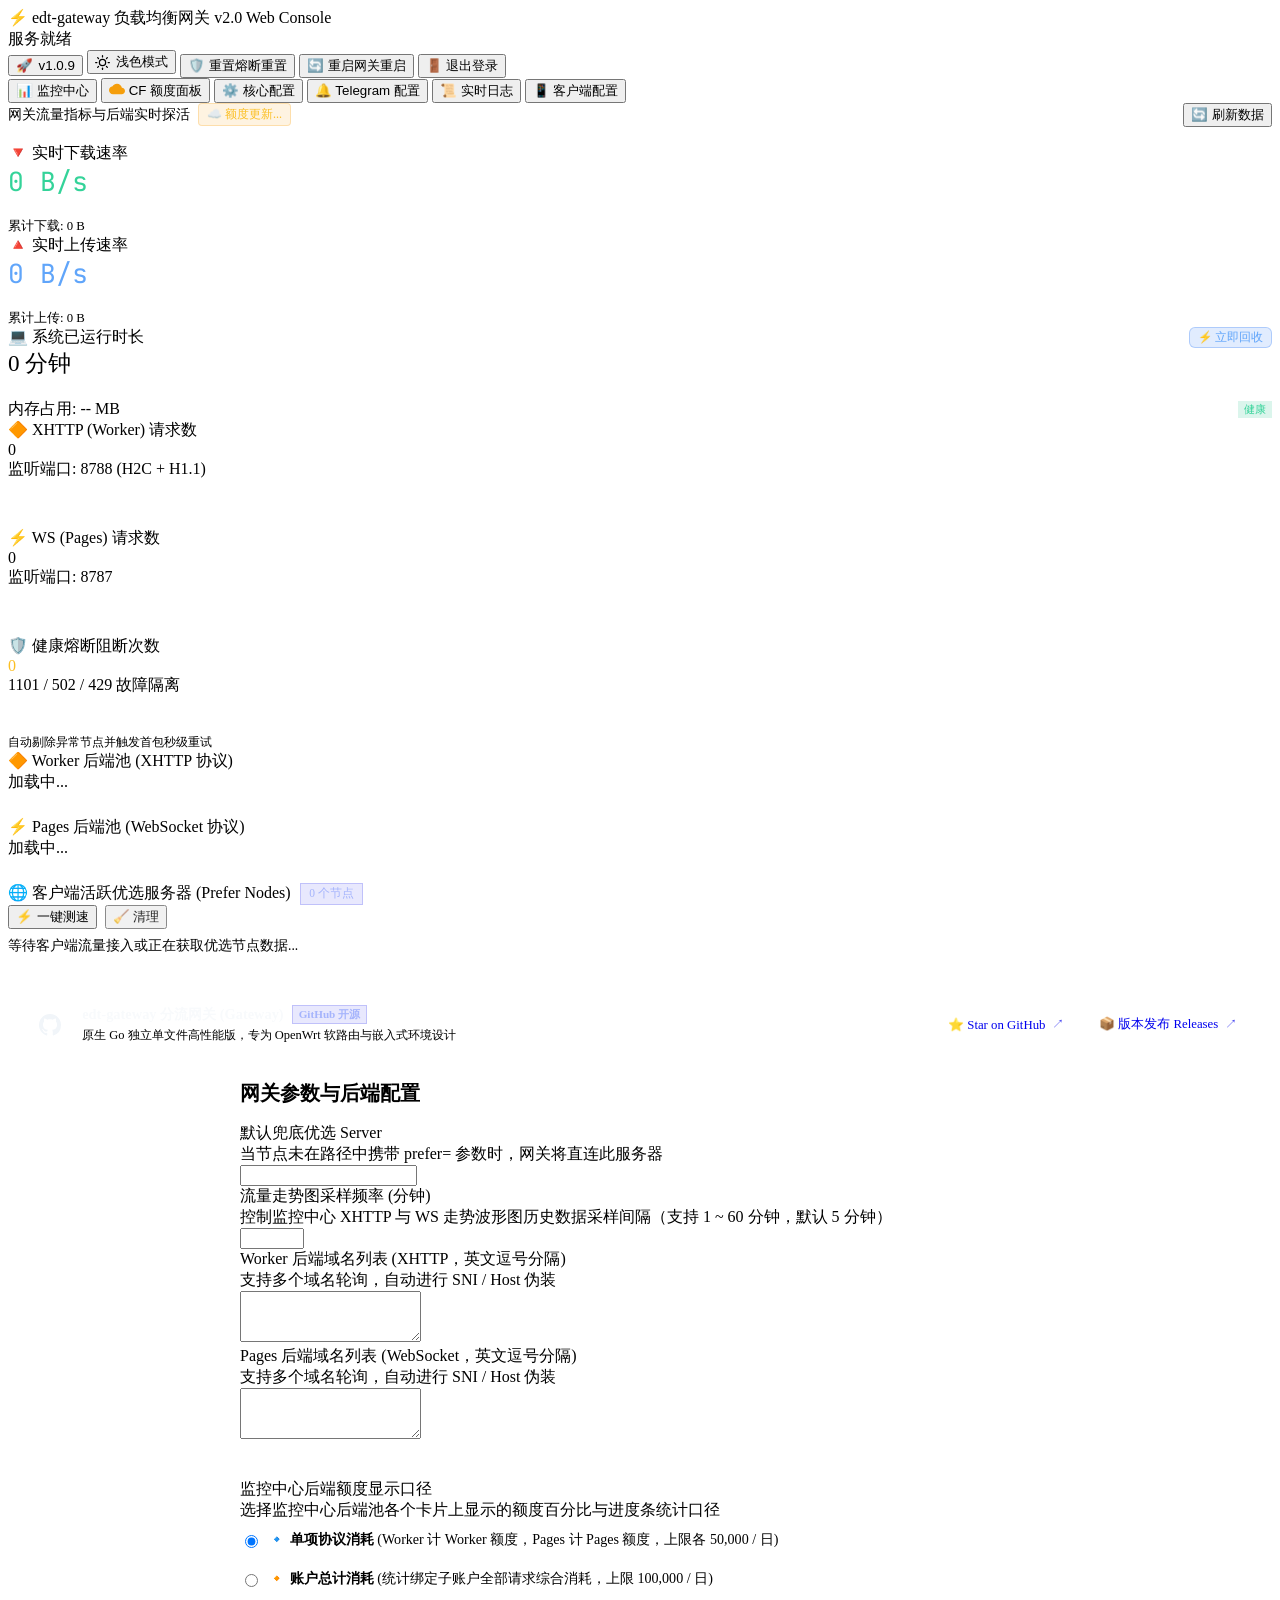
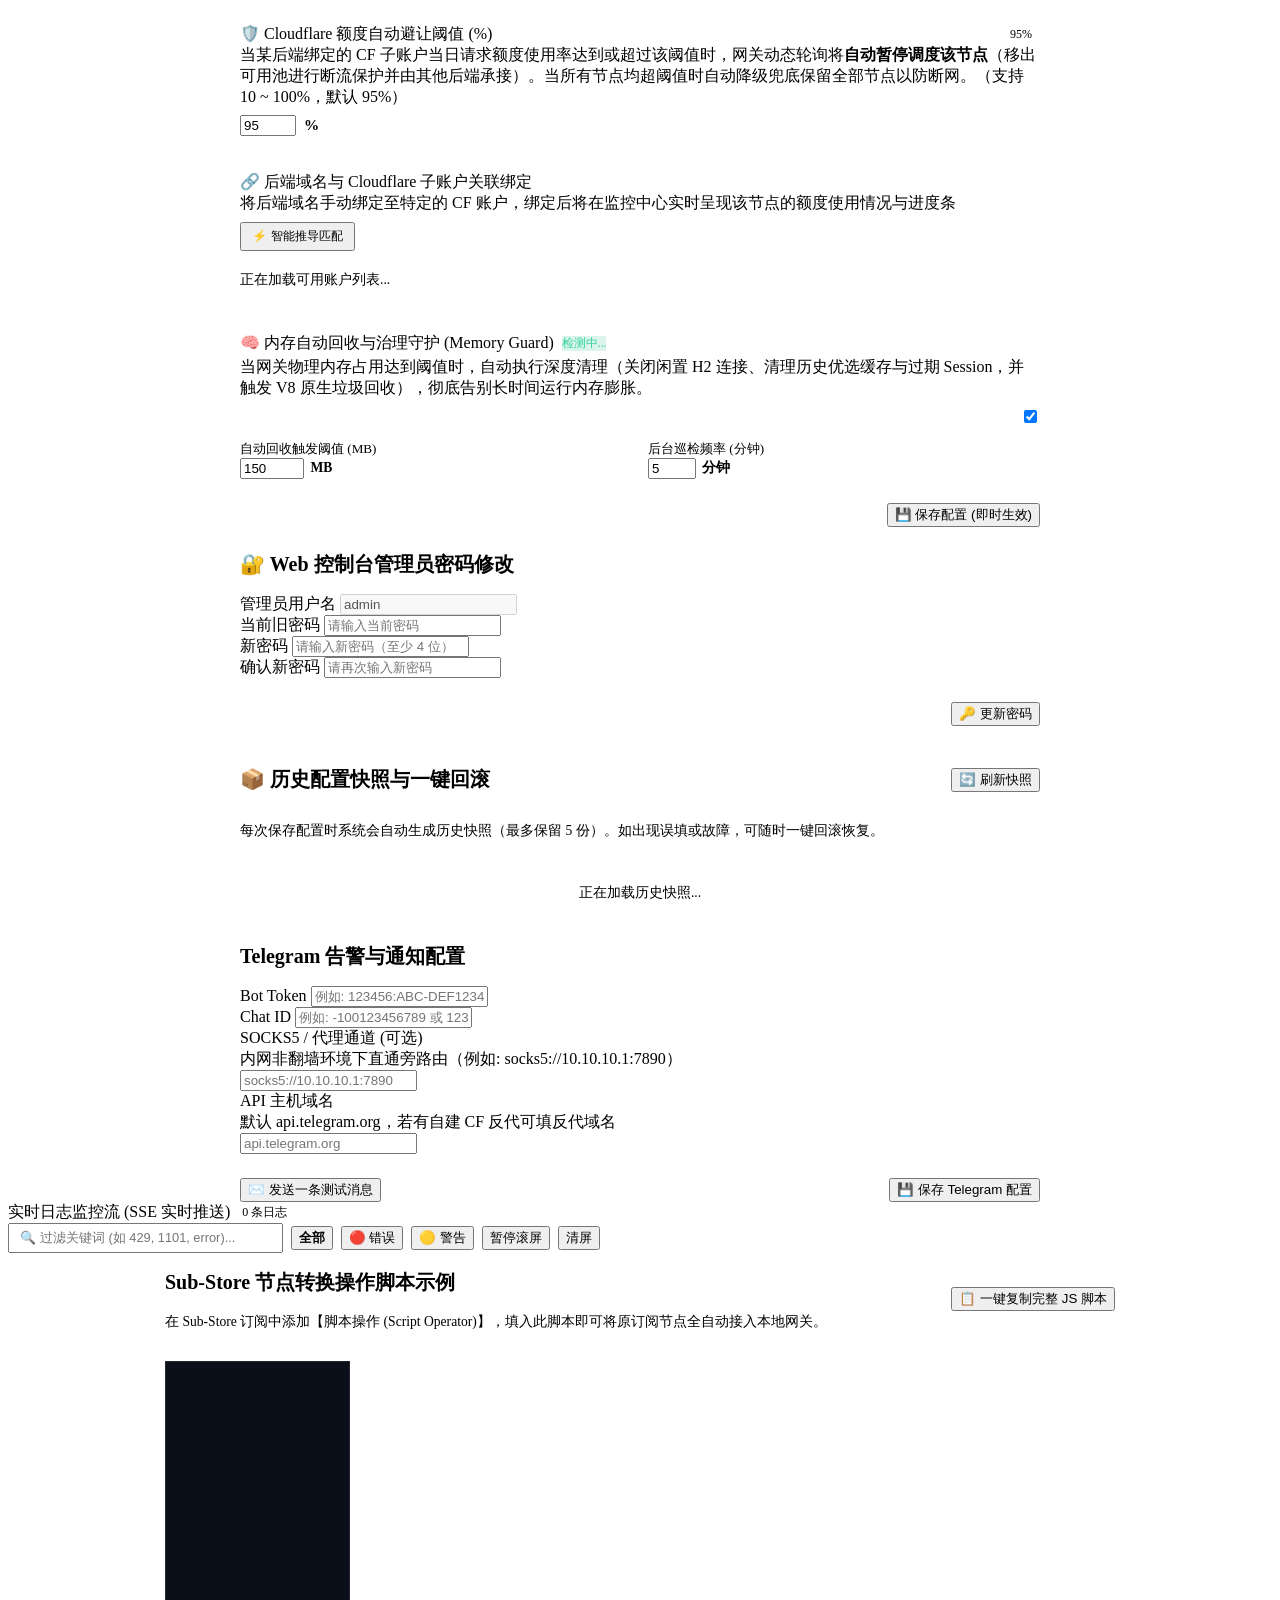
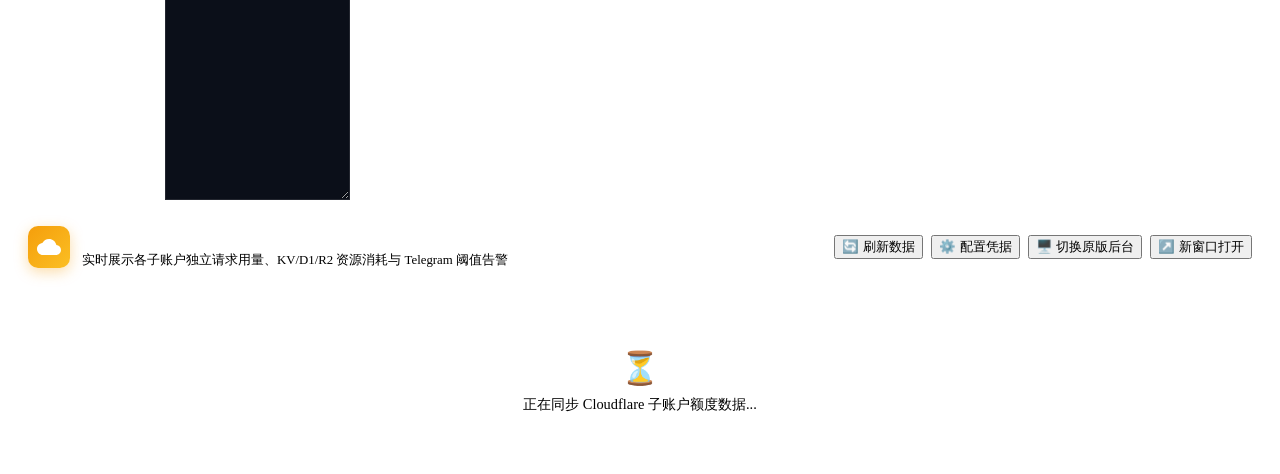
==== public/index.html @ 7a43900f "fix(updater): 彻底解决同机Mihomo Fake-IP导致的更新黑洞，增加Anti-FakeIP穿透DNS、多通道探测及自定义镜像支持" ====
<!DOCTYPE html>
<html lang="zh-CN">
<head>
  <meta charset="UTF-8">
  <meta name="viewport" content="width=device-width, initial-scale=1.0">
  <title>edt-gateway 负载均衡网关 - 控制台</title>
  <link rel="manifest" href="/manifest.json">
  <meta name="apple-mobile-web-app-capable" content="yes">
  <meta name="apple-mobile-web-app-status-bar-style" content="black-translucent">
  <meta name="apple-mobile-web-app-title" content="EdgeTunnel">
  <meta name="theme-color" content="#0b0f19">
  <link rel="apple-touch-icon" href="/icon.svg">
  <link rel="icon" type="image/svg+xml" href="/icon.svg">
  <link rel="preconnect" href="https://fonts.googleapis.com">
  <link href="https://fonts.googleapis.com/css2?family=Inter:wght@400;500;600;700&family=JetBrains+Mono:wght@400;500&display=swap" rel="stylesheet">
  <link rel="stylesheet" href="/css/style.css?v=20261014_1">
</head>
<body>
  <header>
    <div class="brand">
      <span>⚡ edt-gateway 负载均衡网关</span>
      <span class="brand-badge">v2.0 Web Console</span>
    </div>
    <div class="header-actions">
      <div class="status-pill" title="网关服务正常运行中"><span class="dot"></span><span class="status-text">服务就绪</span></div>
      <button class="btn btn-outline btn-sm" id="btn-header-update" onclick="openUpdateModal()" style="display: inline-flex; align-items: center; gap: 0.35rem;" title="检查 GitHub 最新发布版本与在线更新">
        <span>🚀</span>
        <span id="header-version-text">v1.0.9</span>
        <span id="update-badge-dot" style="display:none; width:7px; height:7px; background:#ef4444; border-radius:50%; box-shadow:0 0 6px #ef4444;" title="发现新版本！"></span>
      </button>
      <button class="btn btn-outline btn-sm" onclick="toggleTheme()" id="theme-toggle-btn" style="display: inline-flex; align-items: center; gap: 0.4rem;" title="切换至明亮浅色模式">
        <svg id="theme-sun-icon" viewBox="0 0 24 24" width="15" height="15" fill="none" stroke="currentColor" stroke-width="2" stroke-linecap="round" stroke-linejoin="round"><circle cx="12" cy="12" r="5"></circle><line x1="12" y1="1" x2="12" y2="3"></line><line x1="12" y1="21" x2="12" y2="23"></line><line x1="4.22" y1="4.22" x2="5.64" y2="5.64"></line><line x1="18.36" y1="18.36" x2="19.78" y2="19.78"></line><line x1="1" y1="12" x2="3" y2="12"></line><line x1="21" y1="12" x2="23" y2="12"></line><line x1="4.22" y1="19.78" x2="5.64" y2="18.36"></line><line x1="18.36" y1="5.64" x2="19.78" y2="4.22"></line></svg>
        <svg id="theme-moon-icon" style="display:none;" viewBox="0 0 24 24" width="15" height="15" fill="none" stroke="currentColor" stroke-width="2" stroke-linecap="round" stroke-linejoin="round"><path d="M21 12.79A9 9 0 1 1 11.21 3 7 7 0 0 0 21 12.79z"></path></svg>
        <span id="theme-btn-text">浅色模式</span>
      </button>
      <button class="btn btn-outline btn-sm admin-btn" id="btn-header-reset" onclick="triggerResetCircuit()">🛡️ <span class="btn-text-full">重置熔断</span><span class="btn-text-short">重置</span></button>
      <button class="btn btn-danger btn-sm admin-btn" id="btn-header-restart" onclick="triggerRestart()">🔄 <span class="btn-text-full">重启网关</span><span class="btn-text-short">重启</span></button>
      <button class="btn btn-outline btn-sm" onclick="handleAuthAction()" id="auth-action-btn" title="管理员登录状态">🚪 退出登录</button>
    </div>
  </header>

  <!-- 顶部独立常驻吸顶选项卡栏 (零位移、零浮动、纹丝不动) -->
  <div class="nav-tabs-wrapper">
    <div class="nav-tabs-container">
      <div class="nav-tabs">
        <button class="tab-btn active" onclick="switchTab('dashboard')">📊 监控中心</button>
        <button class="tab-btn admin-tab" onclick="switchTab('cfusage')"><svg viewBox="0 0 24 24" width="16" height="16" fill="#f59e0b" style="vertical-align: -2px; margin-right: 4px; display: inline-block;"><path d="M19.35 10.04C18.67 6.59 15.64 4 12 4 9.11 4 6.6 5.64 5.35 8.04 2.34 8.36 0 10.91 0 14c0 3.31 2.69 6 6 6h13c2.76 0 5-2.24 5-5 0-2.64-2.05-4.78-4.65-4.96z"/></svg>CF 额度面板</button>
        <button class="tab-btn admin-tab" onclick="switchTab('settings')">⚙️ 核心配置</button>
        <button class="tab-btn admin-tab" onclick="switchTab('telegram')">🔔 Telegram 配置</button>
        <button class="tab-btn admin-tab" onclick="switchTab('logs')">📜 实时日志</button>
        <button class="tab-btn admin-tab" onclick="switchTab('clients')">📱 客户端配置</button>
      </div>
    </div>
  </div>

  <main>
    <!-- TAB 1: 监控中心 -->
    <div id="tab-dashboard" class="tab-pane active">
      <div style="display: flex; justify-content: space-between; align-items: center; margin-bottom: 1rem; flex-wrap: wrap; gap: 0.75rem;">
        <div style="display: flex; align-items: center; gap: 0.5rem; font-size: 0.85rem; color: var(--text-muted);">
          <span>网关流量指标与后端实时探活</span>
          <span style="font-size: 0.75rem; background: rgba(245,158,11,0.12); color: #fbbf24; border: 1px solid rgba(245,158,11,0.25); padding: 0.15rem 0.5rem; border-radius: 4px; display: inline-flex; align-items: center; gap: 4px;" id="cf-patrol-status-pill" title="后台每 5 分钟自动静默拉取 Cloudflare 最新额度，与监控中心卡片实时同步">☁️ 额度更新...</span>
        </div>
        <button class="btn btn-outline btn-sm" onclick="manualRefreshDashboard()" id="dash-refresh-btn" title="立刻刷新数据">
          🔄 刷新数据
        </button>
      </div>
      <div class="stats-grid-3x2">
        <!-- 第 1 排 / 第 1 张: 实时下载速率与累计下载量 -->
        <div class="card" style="display: flex; flex-direction: column; justify-content: space-between;">
          <div>
            <div class="stat-title" style="display: flex; align-items: center; justify-content: space-between;">
              <span>🔻 实时下载速率</span>
              <span id="badge-down-active" class="badge" style="display:none; font-size: 0.68rem; background: rgba(52, 211, 153, 0.15); color: #34d399; border: 1px solid rgba(52, 211, 153, 0.3); padding: 1px 6px; border-radius: 4px;">传输中</span>
            </div>
            <div class="stat-val" id="stat-down-speed" style="color: #34d399; font-family: 'JetBrains Mono', monospace; font-size: 1.65rem;">0 B/s</div>
          </div>
          <div class="stat-desc" id="stat-total-down" style="color: var(--text-muted); font-size: 0.8rem; margin-top: 0.75rem; border-top: 1px solid rgba(255,255,255,0.05); padding-top: 0.4rem;">累计下载: 0 B</div>
        </div>

        <!-- 第 1 排 / 第 2 张: 实时上传速率与累计上传量 -->
        <div class="card" style="display: flex; flex-direction: column; justify-content: space-between;">
          <div>
            <div class="stat-title" style="display: flex; align-items: center; justify-content: space-between;">
              <span>🔺 实时上传速率</span>
              <span id="badge-up-active" class="badge" style="display:none; font-size: 0.68rem; background: rgba(96, 165, 250, 0.15); color: #60a5fa; border: 1px solid rgba(96, 165, 250, 0.3); padding: 1px 6px; border-radius: 4px;">传输中</span>
            </div>
            <div class="stat-val" id="stat-up-speed" style="color: #60a5fa; font-family: 'JetBrains Mono', monospace; font-size: 1.65rem;">0 B/s</div>
          </div>
          <div class="stat-desc" id="stat-total-up" style="color: var(--text-muted); font-size: 0.8rem; margin-top: 0.75rem; border-top: 1px solid rgba(255,255,255,0.05); padding-top: 0.4rem;">累计上传: 0 B</div>
        </div>

        <!-- 第 1 排 / 第 3 张: 系统已运行时长与内存健康 -->
        <div class="card" style="display: flex; flex-direction: column; justify-content: space-between;">
          <div>
            <div style="display: flex; justify-content: space-between; align-items: center;">
              <div class="stat-title">💻 系统已运行时长</div>
              <button type="button" class="btn btn-sm" id="btn-manual-gc" onclick="triggerManualGcAction()" title="执行深度内存回收并释放闲置连接与底层缓冲区" style="padding: 2px 8px; font-size: 0.72rem; border-radius: 6px; background: rgba(59, 130, 246, 0.15); color: #60a5fa; border: 1px solid rgba(59, 130, 246, 0.3); cursor: pointer;">
                ⚡ 立即回收
              </button>
            </div>
            <div class="stat-val" id="stat-uptime" style="font-size: 1.45rem;">0 分钟</div>
          </div>
          <div class="stat-desc" id="stat-memory" style="display: flex; align-items: center; justify-content: space-between; margin-top: 0.75rem; border-top: 1px solid rgba(255,255,255,0.05); padding-top: 0.4rem;">
            <span id="stat-memory-text">内存占用: -- MB</span>
            <span id="stat-memory-pill" class="badge" style="background: rgba(16, 185, 129, 0.15); color: #34d399; font-size: 0.7rem; padding: 1px 6px;">健康</span>
          </div>
        </div>

        <!-- 第 2 排 / 第 1 张: XHTTP (Worker) 请求数 -->
        <div class="card" style="display: flex; flex-direction: column; justify-content: space-between;">
          <div>
            <div class="stat-title">🔶 XHTTP (Worker) 请求数</div>
            <div class="stat-val" id="stat-xhttp">0</div>
            <div class="stat-desc">监听端口: 8788 (H2C + H1.1)</div>
          </div>
          <div style="margin-top: 0.75rem; height: 36px; position: relative;">
            <svg id="sparkline-xhttp" width="100%" height="36" style="display: block; overflow: visible;"></svg>
          </div>
        </div>

        <!-- 第 2 排 / 第 2 张: WS (Pages) 请求数 -->
        <div class="card" style="display: flex; flex-direction: column; justify-content: space-between;">
          <div>
            <div class="stat-title">⚡️ WS (Pages) 请求数</div>
            <div class="stat-val" id="stat-ws">0</div>
            <div class="stat-desc">监听端口: 8787</div>
          </div>
          <div style="margin-top: 0.75rem; height: 36px; position: relative;">
            <svg id="sparkline-ws" width="100%" height="36" style="display: block; overflow: visible;"></svg>
          </div>
        </div>

        <!-- 第 2 排 / 第 3 张: 健康熔断阻断次数 -->
        <div class="card" style="display: flex; flex-direction: column; justify-content: space-between;">
          <div>
            <div class="stat-title">🛡️ 健康熔断阻断次数</div>
            <div class="stat-val" style="color: #fbbf24;" id="stat-circuit">0</div>
            <div class="stat-desc">1101 / 502 / 429 故障隔离</div>
          </div>
          <div style="margin-top: 0.75rem; height: 36px; display: flex; align-items: flex-end; border-top: 1px solid rgba(255,255,255,0.05); padding-top: 0.4rem;">
            <span style="font-size: 0.74rem; color: var(--text-muted);">自动剔除异常节点并触发首包秒级重试</span>
          </div>
        </div>
      </div>

      <div class="card" style="margin-bottom: 1.5rem;">
        <div class="section-title">
          <span>🔶 Worker 后端池 (XHTTP 协议)</span>
        </div>
        <div class="backend-grid" id="worker-backends-list">加载中...</div>
      </div>

      <div class="card" style="margin-bottom: 1.5rem;">
        <div class="section-title">
          <span>⚡️ Pages 后端池 (WebSocket 协议)</span>
        </div>
        <div class="backend-grid" id="pages-backends-list">加载中...</div>
      </div>

      <!-- 客户端活跃优选服务器 (Prefer Targets) 实时监控卡片 (放置在后端池下方) -->
      <div class="card">
        <div class="section-title">
          <div style="display: flex; align-items: center; gap: 0.6rem; flex-wrap: wrap;">
            <span>🌐 客户端活跃优选服务器 (Prefer Nodes)</span>
            <span class="badge" id="prefer-count-badge" style="background: rgba(99, 102, 241, 0.15); color: #a5b4fc; border: 1px solid rgba(99, 102, 241, 0.3); font-size: 0.72rem; padding: 0.15rem 0.5rem;">0 个节点</span>
          </div>
          <div style="display: flex; gap: 0.5rem; align-items: center; flex-wrap: wrap;">
            <button class="btn btn-outline btn-sm" id="btn-ping-prefer" onclick="pingAllPreferNodes()" title="立即发起 TCP 物理握手测试所有优选节点的往返延迟 (RTT)">
              ⚡ 一键测速
            </button>
            <button class="btn btn-outline btn-sm admin-btn" onclick="clearPreferNodes()" title="清除非默认的历史优选节点记录" style="opacity: 0.85;">
              🧹 清理
            </button>
          </div>
        </div>
        <div class="backend-grid" id="prefer-nodes-list" style="margin-bottom: 0;">
          <div style="color: var(--text-muted); font-size: 0.85rem; padding: 0.5rem 0;">等待客户端流量接入或正在获取优选节点数据...</div>
        </div>
      </div>

      <!-- 首页底部: 本项目 GitHub 开源链接卡片 -->
      <div style="margin-top: 1.5rem; padding: 1.1rem 1.35rem; background: rgba(255, 255, 255, 0.02); border: 1px solid rgba(255, 255, 255, 0.07); border-radius: 12px; display: flex; align-items: center; justify-content: space-between; flex-wrap: wrap; gap: 0.85rem;">
        <div style="display: flex; align-items: center; gap: 0.85rem;">
          <div style="width: 38px; height: 38px; border-radius: 9px; background: rgba(255, 255, 255, 0.06); display: flex; align-items: center; justify-content: center; flex-shrink: 0;">
            <svg height="22" width="22" viewBox="0 0 16 16" fill="currentColor" style="color: #f1f5f9;"><path d="M8 0C3.58 0 0 3.58 0 8c0 3.54 2.29 6.53 5.47 7.59.4.07.55-.17.55-.38 0-.19-.01-.82-.01-1.49-2.01.37-2.53-.49-2.69-.94-.09-.23-.48-.94-.82-1.13-.28-.15-.68-.52-.01-.53.63-.01 1.08.58 1.23.82.72 1.21 1.87.87 2.33.66.07-.52.28-.87.51-1.07-1.78-.2-3.64-.89-3.64-3.95 0-.87.31-1.59.82-2.15-.08-.2-.36-1.02.08-2.12 0 0 .67-.21 2.2.82.64-.18 1.32-.27 2-.27.68 0 1.36.09 2 .27 1.53-1.04 2.2-.82 2.2-.82.44 1.1.16 1.92.08 2.12.51.56.82 1.27.82 2.15 0 3.07-1.87 3.75-3.65 3.95.29.25.54.73.54 1.48 0 1.07-.01 1.93-.01 2.2 0 .21.15.46.55.38A8.013 8.013 0 0016 8c0-4.42-3.58-8-8-8z"></path></svg>
          </div>
          <div>
            <div style="font-size: 0.9rem; font-weight: 600; color: #f8fafc; display: flex; align-items: center; gap: 0.5rem; flex-wrap: wrap;">
              <span>edt-gateway 分流网关 (Gateway)</span>
              <span class="badge" style="background: rgba(99, 102, 241, 0.15); color: #a5b4fc; border: 1px solid rgba(99, 102, 241, 0.3); font-size: 0.7rem; padding: 1px 6px;">GitHub 开源</span>
            </div>
            <div style="font-size: 0.78rem; color: var(--text-muted); margin-top: 3px;">
              原生 Go 独立单文件高性能版，专为 OpenWrt 软路由与嵌入式环境设计
            </div>
          </div>
        </div>
        <div style="display: flex; align-items: center; gap: 0.6rem; flex-wrap: wrap;">
          <a href="https://github.com/aihddelyy/edgetunnel-gateway" target="_blank" rel="noopener noreferrer" class="btn btn-outline btn-sm" style="display: inline-flex; align-items: center; gap: 0.4rem; text-decoration: none; padding: 0.35rem 0.8rem; font-size: 0.8rem;" title="前往 GitHub 开源项目仓库">
            <span>⭐ Star on GitHub</span>
            <span style="font-size: 0.75rem; opacity: 0.7;">↗</span>
          </a>
          <a href="https://github.com/aihddelyy/edgetunnel-gateway/releases" target="_blank" rel="noopener noreferrer" class="btn btn-outline btn-sm" style="display: inline-flex; align-items: center; gap: 0.4rem; text-decoration: none; padding: 0.35rem 0.8rem; font-size: 0.8rem;" title="查看 GitHub Releases 版本发布说明与下载包">
            <span>📦 版本发布 Releases</span>
            <span style="font-size: 0.75rem; opacity: 0.7;">↗</span>
          </a>
        </div>
      </div>
    </div>

    <!-- TAB 2: 核心配置 -->
    <div id="tab-settings" class="tab-pane">
      <div class="card" style="max-width: 800px; margin: 0 auto;">
        <h2 style="margin-bottom: 1rem; font-size: 1.25rem;">网关参数与后端配置</h2>
        <div class="form-group">
          <label class="form-label">默认兜底优选 Server</label>
          <div class="form-desc">当节点未在路径中携带 prefer= 参数时，网关将直连此服务器</div>
          <input type="text" class="form-control" id="cfg-defaultPrefer">
        </div>
        <div class="form-group">
          <label class="form-label">流量走势图采样频率 (分钟)</label>
          <div class="form-desc">控制监控中心 XHTTP 与 WS 走势波形图历史数据采样间隔（支持 1 ~ 60 分钟，默认 5 分钟）</div>
          <input type="number" min="1" max="1440" class="form-control" id="cfg-trafficSampleMinutes">
        </div>
        <div class="form-group">
          <label class="form-label">Worker 后端域名列表 (XHTTP，英文逗号分隔)</label>
          <div class="form-desc">支持多个域名轮询，自动进行 SNI / Host 伪装</div>
          <textarea class="form-control" id="cfg-workerBackends" rows="3"></textarea>
        </div>
        <div class="form-group">
          <label class="form-label">Pages 后端域名列表 (WebSocket，英文逗号分隔)</label>
          <div class="form-desc">支持多个域名轮询，自动进行 SNI / Host 伪装</div>
          <textarea class="form-control" id="cfg-pagesBackends" rows="3"></textarea>
        </div>

        <div class="form-group" style="margin-top: 1.25rem; padding-top: 1rem; border-top: 1px solid var(--card-border);">
          <label class="form-label">监控中心后端额度显示口径</label>
          <div class="form-desc">选择监控中心后端池各个卡片上显示的额度百分比与进度条统计口径</div>
          <div style="display: flex; gap: 1.25rem; margin-top: 0.6rem; flex-wrap: wrap;">
            <label style="display: flex; align-items: center; gap: 0.45rem; cursor: pointer; font-size: 0.88rem;">
              <input type="radio" name="cfg-quotaDisplayMode" value="protocol" id="quota-mode-protocol" checked>
              <span>🔹 <b>单项协议消耗</b> (Worker 计 Worker 额度，Pages 计 Pages 额度，上限各 50,000 / 日)</span>
            </label>
            <label style="display: flex; align-items: center; gap: 0.45rem; cursor: pointer; font-size: 0.88rem;">
              <input type="radio" name="cfg-quotaDisplayMode" value="total" id="quota-mode-total">
              <span>🔸 <b>账户总计消耗</b> (统计绑定子账户全部请求综合消耗，上限 100,000 / 日)</span>
            </label>
          </div>
        </div>

        <div class="form-group" style="margin-top: 1.25rem; padding-top: 1rem; border-top: 1px solid var(--card-border);">
          <label class="form-label" style="display: flex; align-items: center; justify-content: space-between;">
            <span>🛡️ Cloudflare 额度自动避让阈值 (%)</span>
            <span class="badge badge-warning" id="cfg-avoid-threshold-badge" style="font-size: 0.75rem; padding: 0.15rem 0.5rem;">95%</span>
          </label>
          <div class="form-desc">当某后端绑定的 CF 子账户当日请求额度使用率达到或超过该阈值时，网关动态轮询将<b>自动暂停调度该节点</b>（移出可用池进行断流保护并由其他后端承接）。当所有节点均超阈值时自动降级兜底保留全部节点以防断网。（支持 10 ~ 100%，默认 95%）</div>
          <div style="display: flex; align-items: center; gap: 0.5rem; max-width: 180px; margin-top: 0.4rem;">
            <input type="number" min="10" max="100" step="1" class="form-control" id="cfg-cfQuotaAvoidThreshold" value="95" oninput="const b = document.getElementById('cfg-avoid-threshold-badge'); if (b) b.innerText = (this.value || 95) + '%';">
            <span style="font-weight: 700; color: var(--text-muted); font-size: 0.95rem;">%</span>
          </div>
        </div>

        <div class="form-group" style="margin-top: 1.25rem; padding-top: 1rem; border-top: 1px solid var(--card-border);">
          <div style="display: flex; justify-content: space-between; align-items: center; margin-bottom: 0.5rem; flex-wrap: wrap; gap: 0.5rem;">
            <div>
              <label class="form-label" style="margin-bottom: 0.2rem;">🔗 后端域名与 Cloudflare 子账户关联绑定</label>
              <div class="form-desc">将后端域名手动绑定至特定的 CF 账户，绑定后将在监控中心实时呈现该节点的额度使用情况与进度条</div>
            </div>
            <button type="button" class="btn btn-outline btn-sm" onclick="autoMatchBackendAccounts()" style="font-size: 0.75rem; padding: 0.25rem 0.65rem;">⚡ 智能推导匹配</button>
          </div>
          <div id="backend-accounts-mapping-container" style="display: flex; flex-direction: column; gap: 0.65rem; margin-top: 0.75rem;">
            <div style="color: var(--text-muted); font-size: 0.85rem; padding: 0.5rem 0;">正在加载可用账户列表...</div>
          </div>
        </div>
        <div class="form-group" style="margin-top: 1.25rem; padding-top: 1rem; border-top: 1px solid var(--card-border);">
          <div style="display: flex; justify-content: space-between; align-items: center; margin-bottom: 0.5rem; flex-wrap: wrap; gap: 0.5rem;">
            <div>
              <label class="form-label" style="margin-bottom: 0.2rem; display: flex; align-items: center; gap: 0.5rem;">
                <span>🧠 内存自动回收与治理守护 (Memory Guard)</span>
                <span id="cfg-memory-gc-badge" class="badge" style="background: rgba(16, 185, 129, 0.15); color: #34d399; font-size: 0.72rem;">检测中...</span>
              </label>
              <div class="form-desc">当网关物理内存占用达到阈值时，自动执行深度清理（关闭闲置 H2 连接、清理历史优选缓存与过期 Session，并触发 V8 原生垃圾回收），彻底告别长时间运行内存膨胀。</div>
            </div>
            <label class="form-switch" style="margin-left: auto;" title="开启或关闭后台自动内存回收巡检">
              <input type="checkbox" id="cfg-memory-enabled" checked>
              <span class="slider"></span>
            </label>
          </div>
          <div style="display: grid; grid-template-columns: 1fr 1fr; gap: 1rem; margin-top: 0.75rem;">
            <div>
              <label class="form-label" style="font-size: 0.82rem;">自动回收触发阈值 (MB)</label>
              <div style="display: flex; align-items: center; gap: 0.4rem;">
                <input type="number" min="50" max="2048" step="10" class="form-control" id="cfg-memory-threshold" value="150">
                <span style="font-weight: 700; color: var(--text-muted); font-size: 0.85rem;">MB</span>
              </div>
            </div>
            <div>
              <label class="form-label" style="font-size: 0.82rem;">后台巡检频率 (分钟)</label>
              <div style="display: flex; align-items: center; gap: 0.4rem;">
                <input type="number" min="1" max="60" step="1" class="form-control" id="cfg-memory-interval" value="5">
                <span style="font-weight: 700; color: var(--text-muted); font-size: 0.85rem;">分钟</span>
              </div>
            </div>
          </div>
        </div>

        <div style="display: flex; justify-content: flex-end; gap: 0.75rem; margin-top: 1.5rem;">
          <button class="btn btn-primary" onclick="saveConfig()">💾 保存配置 (即时生效)</button>
        </div>
      </div>

      <div class="card" style="max-width: 800px; margin: 1.5rem auto 0 auto;">
        <h2 style="margin-bottom: 1rem; font-size: 1.25rem;">🔐 Web 控制台管理员密码修改</h2>
        <div class="form-group">
          <label class="form-label">管理员用户名</label>
          <input type="text" class="form-control" id="pwd-user" disabled value="admin">
        </div>
        <div class="form-group">
          <label class="form-label">当前旧密码</label>
          <input type="password" class="form-control" id="pwd-old" placeholder="请输入当前密码">
        </div>
        <div class="form-group">
          <label class="form-label">新密码</label>
          <input type="password" class="form-control" id="pwd-new" placeholder="请输入新密码（至少 4 位）">
        </div>
        <div class="form-group">
          <label class="form-label">确认新密码</label>
          <input type="password" class="form-control" id="pwd-confirm" placeholder="请再次输入新密码">
        </div>
        <div style="display: flex; justify-content: flex-end; margin-top: 1.5rem;">
          <button class="btn btn-primary" onclick="submitChangePassword()">🔑 更新密码</button>
        </div>
      </div>

      <div class="card" style="max-width: 800px; margin: 1.5rem auto 0 auto;">
        <div style="display: flex; justify-content: space-between; align-items: center; margin-bottom: 0.75rem;">
          <h2 style="font-size: 1.25rem;">📦 历史配置快照与一键回滚</h2>
          <button class="btn btn-outline btn-sm" onclick="loadConfigBackups()">🔄 刷新快照</button>
        </div>
        <div style="font-size: 0.85rem; color: var(--text-muted); margin-bottom: 1.25rem;">
          每次保存配置时系统会自动生成历史快照（最多保留 5 份）。如出现误填或故障，可随时一键回滚恢复。
        </div>
        <div id="config-backups-container">
          <div style="color: var(--text-muted); font-size: 0.85rem; text-align: center; padding: 1.5rem 0;">正在加载历史快照...</div>
        </div>
      </div>
    </div>

    <!-- TAB 3: Telegram 调试 -->
    <div id="tab-telegram" class="tab-pane">
      <div class="card" style="max-width: 800px; margin: 0 auto;">
        <h2 style="margin-bottom: 1rem; font-size: 1.25rem;">Telegram 告警与通知配置</h2>
        <div class="form-group">
          <label class="form-label">Bot Token</label>
          <input type="text" class="form-control" id="cfg-tgToken" placeholder="例如: 123456:ABC-DEF1234ghIkl-zyx57W2v1u123ew11">
        </div>
        <div class="form-group">
          <label class="form-label">Chat ID</label>
          <input type="text" class="form-control" id="cfg-tgChatId" placeholder="例如: -100123456789 或 12345678">
        </div>
        <div class="form-group">
          <label class="form-label">SOCKS5 / 代理通道 (可选)</label>
          <div class="form-desc">内网非翻墙环境下直通旁路由（例如: socks5://10.10.10.1:7890）</div>
          <input type="text" class="form-control" id="cfg-tgProxy" placeholder="socks5://10.10.10.1:7890">
        </div>
        <div class="form-group">
          <label class="form-label">API 主机域名</label>
          <div class="form-desc">默认 api.telegram.org，若有自建 CF 反代可填反代域名</div>
          <input type="text" class="form-control" id="cfg-tgApiHost" placeholder="api.telegram.org">
        </div>
        <div style="display: flex; justify-content: space-between; align-items: center; margin-top: 1.5rem;">
          <button class="btn btn-outline" onclick="testTelegram()">✉️ 发送一条测试消息</button>
          <button class="btn btn-primary" onclick="saveConfig()">💾 保存 Telegram 配置</button>
        </div>
        <div id="tg-test-result" style="margin-top: 1rem; font-size: 0.85rem; display: none;"></div>
      </div>
    </div>

    <!-- TAB 4: 实时日志 -->
    <div id="tab-logs" class="tab-pane">
      <div class="card">
        <div class="section-title" style="flex-wrap: wrap; gap: 0.75rem;">
          <div style="display: flex; align-items: center; gap: 0.75rem;">
            <span>实时日志监控流 (SSE 实时推送)</span>
            <span id="log-count-badge" class="badge badge-secondary" style="font-size: 0.75rem;">0 条日志</span>
          </div>
          <div style="display: flex; gap: 0.5rem; align-items: center; flex-wrap: wrap;">
            <input type="text" id="log-search-filter" placeholder="🔍 过滤关键词 (如 429, 1101, error)..." class="form-control" style="width: 250px; padding: 0.35rem 0.65rem; font-size: 0.8rem;" oninput="applyLogFilter()">
            <button class="btn btn-outline btn-sm" onclick="setLogLevelFilter('all')" id="btn-filter-all" style="font-weight: 700;">全部</button>
            <button class="btn btn-outline btn-sm" onclick="setLogLevelFilter('error')" id="btn-filter-error">🔴 错误</button>
            <button class="btn btn-outline btn-sm" onclick="setLogLevelFilter('warn')" id="btn-filter-warn">🟡 警告</button>
            <button class="btn btn-outline btn-sm" id="btn-pause-log" onclick="togglePauseLog()">暂停滚屏</button>
            <button class="btn btn-outline btn-sm" onclick="clearLogs()">清屏</button>
          </div>
        </div>
        <div class="terminal" id="terminal"></div>
      </div>
    </div>

    <!-- TAB 5: 客户端配置 (Sub-Store 脚本) -->
    <div id="tab-clients" class="tab-pane">
      <div class="card" style="max-width: 950px; margin: 0 auto;">
        <div style="display:flex; justify-content:space-between; align-items:center; margin-bottom:1rem; flex-wrap:wrap; gap:0.75rem;">
          <div>
            <h2 style="font-size: 1.25rem; font-weight:700;">Sub-Store 节点转换操作脚本示例</h2>
            <p style="color: var(--text-muted); font-size: 0.85rem; margin-top:0.25rem;">
              在 Sub-Store 订阅中添加【脚本操作 (Script Operator)】，填入此脚本即可将原订阅节点全自动接入本地网关。
            </p>
          </div>
          <button class="btn btn-primary btn-sm" onclick="copySubStoreScript()">📋 一键复制完整 JS 脚本</button>
        </div>

        <div class="form-group" style="margin-bottom:0;">
          <textarea class="form-control" rows="22" readonly id="code-substore-script" style="font-family:Consolas, Monaco, monospace; font-size:0.85rem; line-height:1.45; background:#0b0f19; color:#93c5fd; border:1px solid rgba(255,255,255,0.1);"></textarea>
        </div>
      </div>
    </div>
    <!-- TAB 6: CF 额度面板 (原生多账户额度与管理) -->
    <div id="tab-cfusage" class="tab-pane">
      <div class="card" style="padding: 1.25rem; margin-bottom: 1.25rem;">
        <div style="display: flex; justify-content: space-between; align-items: center; flex-wrap: wrap; gap: 0.75rem;">
          <div style="display: flex; align-items: center; gap: 0.75rem;">
            <div style="width: 42px; height: 42px; border-radius: 10px; background: linear-gradient(135deg, #f59e0b, #fbbf24); display: flex; align-items: center; justify-content: center; box-shadow: 0 4px 14px rgba(245, 158, 11, 0.35);">
              <svg viewBox="0 0 24 24" width="24" height="24" fill="#ffffff" style="display: block;"><path d="M19.35 10.04C18.67 6.59 15.64 4 12 4 9.11 4 6.6 5.64 5.35 8.04 2.34 8.36 0 10.91 0 14c0 3.31 2.69 6 6 6h13c2.76 0 5-2.24 5-5 0-2.64-2.05-4.78-4.65-4.96z"/></svg>
            </div>
            <div>
              <div class="cf-card-title" style="font-weight: 700; font-size: 1.15rem; color: #fff; display: flex; align-items: center; gap: 0.5rem;">
                Cloudflare 多账户额度监控中心
                <span class="badge badge-success" style="font-size: 0.7rem; padding: 0.15rem 0.5rem;" id="cf-account-count-badge">自动巡检</span>
              </div>
              <div style="font-size: 0.8rem; color: var(--text-muted); margin-top: 0.2rem;">
                实时展示各子账户独立请求用量、KV/D1/R2 资源消耗与 Telegram 阈值告警
              </div>
            </div>
          </div>

          <div class="cf-header-btn-group" style="display: flex; align-items: center; gap: 0.5rem; flex-wrap: wrap;">
            <button class="btn btn-primary btn-sm" onclick="loadCfAccounts(true)" title="立即刷新各子账户最新数据">
              🔄 刷新数据
            </button>
            <button class="btn btn-secondary btn-sm" onclick="toggleCfAuthDrawer()" title="配置各模式凭据与告警阈值">
              ⚙️ 配置凭据
            </button>
            <!-- 仅在模式 A (UsagePanel) 下显示的专属组合按钮组，模式 B (官方直连) 自动隐藏 -->
            <div id="cf-mode-a-btns" style="display: inline-flex; align-items: center; gap: 0.5rem;">
              <button class="btn btn-secondary btn-sm" onclick="toggleCfIframeView()" id="cf-toggle-iframe-btn" title="在当前页面折叠/展开嵌入式原版后台">
                🖥️ 切换原版后台
              </button>
              <button class="btn btn-secondary btn-sm" onclick="openCfUsageExternal()" id="cf-open-external-btn" title="在新标签页中独立打开原版后台">
                ↗️ 新窗口打开
              </button>
            </div>
          </div>
        </div>

        <!-- 可折叠的凭据配置抽屉 -->
        <div id="cf-auth-drawer" style="display: none; margin-top: 1.25rem; padding-top: 1.25rem; border-top: 1px solid var(--card-border);">
          <!-- 双轨模式切换单选标签 -->
          <div style="display: flex; gap: 0.5rem; margin-bottom: 1.25rem; border-bottom: 1px solid rgba(255,255,255,0.08); padding-bottom: 0.75rem; flex-wrap: wrap;">
            <button type="button" class="btn btn-sm" id="cf-tab-mode-usagepanel" onclick="switchCfConfigMode('usagepanel')" style="border-radius: 8px;">
              🌐 模式 A: cmliu UsagePanel 镜像聚合
            </button>
            <button type="button" class="btn btn-sm" id="cf-tab-mode-direct" onclick="switchCfConfigMode('direct')" style="border-radius: 8px;">
              ⚡ 模式 B: Cloudflare 官方 API 直连 (Account ID + Token)
            </button>
          </div>

          <!-- 模式 A 表单面板 -->
          <div id="cf-pane-usagepanel">
            <div style="display: grid; grid-template-columns: repeat(auto-fit, minmax(220px, 1fr)); gap: 1rem; align-items: flex-end;">
              <div class="form-group" style="margin-bottom:0;">
                <div style="display: flex; justify-content: space-between; align-items: center; margin-bottom: 0.25rem;">
                  <label class="form-label" style="font-size: 0.8rem; margin-bottom: 0;">上游面板地址</label>
                  <a href="javascript:void(0)" onclick="openCfUsageExternal()" style="font-size: 0.75rem; color: #60a5fa; text-decoration: none;" title="在新窗口中直接打开此上游面板">↗️ 新窗口打开</a>
                </div>
                <input type="text" id="cf-cfg-url" class="form-control" style="font-size: 0.85rem;" placeholder="https://panel.aihdde.eu.org">
              </div>
              <div class="form-group" style="margin-bottom:0;">
                <label class="form-label" style="font-size: 0.8rem;">面板管理员账号</label>
                <input type="text" id="cf-cfg-user" class="form-control" style="font-size: 0.85rem;" placeholder="admin">
              </div>
              <div class="form-group" style="margin-bottom:0;">
                <label class="form-label" style="font-size: 0.8rem;">面板管理员密码</label>
                <input type="password" id="cf-cfg-pass" class="form-control" style="font-size: 0.85rem;" placeholder="请输入面板管理密码">
              </div>
            </div>
            <div style="font-size: 0.75rem; color: var(--text-muted); margin-top: 0.75rem;">
              💡 模式 A 通过 cmliu 项目面板聚合各子账户，只需填入部署好的面板网页地址与管理员账号密码即可。
            </div>
          </div>

          <!-- 模式 B 官方 API 直连面板 -->
          <div id="cf-pane-direct" style="display: none;">
            <div style="font-size: 0.78rem; color: var(--text-muted); margin-bottom: 0.85rem; line-height: 1.5;">
              ⚡ <b>官方直连模式</b>：网关由本地直接请求 Cloudflare 官方 GraphQL & REST 接口，<b>零第三方网页依赖，抗风控防阻断</b>。<br>
              请为每个子账户添加 <b>Account ID</b>（32 位标识）与具有只读权限的 <b>API Token</b>（包含 Workers/Analytics 读取权限）：
            </div>
            <div id="cf-direct-accounts-container" style="display: flex; flex-direction: column; gap: 0.65rem; margin-bottom: 0.85rem;">
              <!-- 动态子账户行 -->
            </div>
            <div style="display: flex; justify-content: space-between; align-items: center; flex-wrap: wrap; gap: 0.5rem;">
              <button type="button" class="btn btn-outline btn-sm" onclick="addDirectAccountRow()">+ 添加子账户</button>
              <div style="font-size: 0.74rem; color: var(--text-muted);">
                已加密储存于本地 config.json，仅用于拉取当日额度
              </div>
            </div>
          </div>

          <!-- 自定义 Telegram 额度告警阈值卡片 -->
          <div style="background: rgba(255, 255, 255, 0.02); border: 1px solid var(--card-border); border-radius: 10px; padding: 0.85rem 1rem; margin-top: 1.25rem;">
            <div style="display: flex; justify-content: space-between; align-items: center; flex-wrap: wrap; gap: 0.75rem;">
              <div>
                <div style="font-weight: 700; font-size: 0.92rem; color: #fff; display: flex; align-items: center; gap: 0.45rem;">
                  <span>🔔 Telegram 额度推送阈值</span>
                  <span class="badge badge-warning" id="cf-cfg-threshold-badge" style="font-size: 0.75rem; padding: 0.15rem 0.5rem;">80%</span>
                </div>
                <div style="font-size: 0.76rem; color: var(--text-muted); margin-top: 0.25rem;">
                  当任一子账户今日请求使用率达到或超过该百分比时，自动向绑定的 Telegram 推送预警提醒
                </div>
              </div>
              <div style="display: flex; align-items: center; gap: 0.4rem;">
                <input type="number" id="cf-cfg-alert-threshold" class="form-control" style="width: 85px; font-size: 0.92rem; text-align: center; font-weight: 700; padding: 0.4rem 0.3rem;" min="10" max="100" step="5" value="80" oninput="const b = document.getElementById('cf-cfg-threshold-badge'); if (b) b.innerText = (this.value || 80) + '%';">
                <span style="font-weight: 700; color: var(--text-muted); font-size: 0.95rem;">%</span>
              </div>
            </div>
          </div>

          <div style="display: flex; justify-content: space-between; align-items: center; margin-top: 1.25rem; border-top: 1px solid rgba(255,255,255,0.06); padding-top: 1rem; flex-wrap: wrap; gap: 0.75rem;">
            <div style="font-size: 0.75rem; color: var(--text-muted);">
              💡 凭据安全保存在本地 NAS 中；后台每 5 分钟自动静默拉取最新用量并全站实时联动。
            </div>
            <div style="display: flex; gap: 0.5rem;">
              <button class="btn btn-primary btn-sm" onclick="saveCfCredentials()">💾 保存配置并同步</button>
              <button class="btn btn-secondary btn-sm" onclick="toggleCfAuthDrawer()">取消</button>
            </div>
          </div>
          <div id="cf-auth-status-msg" style="display: none; margin-top: 0.75rem; font-size: 0.85rem; padding: 0.5rem 0.75rem; border-radius: 6px;"></div>
        </div>
      </div>

      <!-- 汇总展示容器 -->
      <div id="cf-summary-container" style="margin-bottom: 1.25rem;"></div>

      <!-- 原生子账户额度卡片容器 -->
      <div id="cf-accounts-grid" style="display: grid; grid-template-columns: repeat(auto-fit, minmax(440px, 1fr)); gap: 1.25rem; margin-bottom: 1.25rem;">
        <div class="card" style="grid-column: 1 / -1; text-align: center; padding: 2.5rem 1rem;">
          <div style="font-size: 2rem; margin-bottom: 0.5rem;">⏳</div>
          <div style="color: var(--text-muted); font-size: 0.9rem;">正在同步 Cloudflare 子账户额度数据...</div>
        </div>
      </div>

      <!-- 嵌入式原生管理后台 (可折叠展示，仅模式 A) -->
      <div id="cf-iframe-section" style="display: none; margin-top: 1.25rem;">
        <div class="card" style="padding: 0; overflow: hidden; border: 1px solid var(--card-border); position: relative; border-radius: 12px; box-shadow: 0 10px 30px rgba(0,0,0,0.4);">
          <!-- 嵌入视窗专属顶栏 (工具栏) -->
          <div style="display: flex; align-items: center; justify-content: space-between; padding: 0.75rem 1rem; background: rgba(15, 23, 42, 0.85); backdrop-filter: blur(8px); border-bottom: 1px solid var(--card-border); flex-wrap: wrap; gap: 0.5rem;">
            <div style="display: flex; align-items: center; gap: 0.6rem;">
              <span style="font-size: 1.1rem;">🖥️</span>
              <span style="font-weight: 600; font-size: 0.9rem; color: #fff;">UsagePanel 原版后台</span>
              <span id="cf-iframe-url-tag" style="font-size: 0.75rem; color: var(--text-muted); background: rgba(255,255,255,0.06); padding: 0.15rem 0.5rem; border-radius: 4px; font-family: monospace; max-width: 260px; overflow: hidden; text-overflow: ellipsis; white-space: nowrap;"></span>
            </div>
            <div style="display: flex; align-items: center; gap: 0.5rem;">
              <button class="btn btn-secondary btn-sm" onclick="reloadCfIframe()" style="padding: 0.3rem 0.65rem; font-size: 0.8rem;" title="重新载入后台页面">
                🔄 刷新视窗
              </button>
              <button class="btn btn-primary btn-sm" onclick="openCfUsageExternal()" style="padding: 0.3rem 0.65rem; font-size: 0.8rem; background: #6366f1; border-color: #6366f1;" title="在新标签页中独立打开原版后台">
                ↗️ 新窗口打开
              </button>
              <button class="btn btn-outline btn-sm" onclick="toggleCfIframeView()" style="padding: 0.3rem 0.65rem; font-size: 0.8rem; color: var(--text-muted);" title="收起此后台">
                ✕ 收起后台
              </button>
            </div>
          </div>
          <!-- 视窗主体 -->
          <div style="position: relative; height: calc(100vh - 280px); min-height: 650px;">
            <div id="cf-iframe-loader" style="position: absolute; inset: 0; background: var(--bg); display: flex; flex-direction: column; align-items: center; justify-content: center; gap: 1rem; z-index: 10;">
              <div style="font-size: 2rem; animation: pulse 1.5s infinite;">☁️</div>
              <div style="font-size: 0.9rem; color: var(--text-muted);">正在连接 Cloudflare 原版后台...</div>
            </div>
            <iframe id="cf-usage-iframe" src="about:blank" style="width: 100%; height: 100%; border: none; display: block;" allow="clipboard-read; clipboard-write"></iframe>
          </div>
        </div>
      </div>
    </div>

    <!-- 登录与首次初始化密码弹窗 -->
    <div id="auth-modal" style="display:none; position:fixed; inset:0; background:rgba(11,15,25,0.85); backdrop-filter:blur(12px); z-index:9999; align-items:center; justify-content:center; padding:1.5rem;">
      <div class="card" style="width:100%; max-width:420px; box-shadow:0 25px 60px rgba(0,0,0,0.7); border:1px solid rgba(255,255,255,0.15); animation:slideUp 0.3s ease;">
        <div style="text-align:center; margin-bottom:1.5rem;">
          <div style="font-size:2.5rem; margin-bottom:0.5rem;" id="auth-icon">🔐</div>
          <h2 style="font-size:1.35rem; font-weight:700; color:#fff;" id="auth-title">管理员登录</h2>
          <p style="font-size:0.85rem; color:var(--text-muted); margin-top:0.35rem;" id="auth-subtitle">请输入凭据以访问控制台</p>
        </div>

        <div style="display:flex; flex-direction:column; gap:1rem;">
          <div class="form-group" style="margin-bottom:0;">
            <label class="form-label">管理员账号</label>
            <input type="text" id="auth-user" class="form-control" placeholder="admin" value="admin">
          </div>
          <div class="form-group" style="margin-bottom:0;">
            <label class="form-label" id="auth-pwd-label">登录密码</label>
            <input type="password" id="auth-pwd" class="form-control" placeholder="请输入密码" onkeydown="if(event.key==='Enter')submitAuthForm()">
          </div>
          <div class="form-group" id="auth-confirm-group" style="display:none; margin-bottom:0;">
            <label class="form-label">确认密码</label>
            <input type="password" id="auth-pwd-confirm" class="form-control" placeholder="请再次确认新密码" onkeydown="if(event.key==='Enter')submitAuthForm()">
          </div>
          <div style="display:flex; align-items:center; justify-content:space-between; margin-top:-0.25rem;">
            <label style="display:inline-flex; align-items:center; gap:0.5rem; font-size:0.85rem; color:var(--text-muted); cursor:pointer; user-select:none;">
              <input type="checkbox" id="auth-remember" style="accent-color:#6366f1; width:16px; height:16px; cursor:pointer;">
              <span>记住用户名与密码</span>
            </label>
          </div>
          <div id="auth-error" style="display:none; font-size:0.85rem; color:#f87171; background:rgba(239,68,68,0.1); padding:0.5rem 0.75rem; border-radius:6px; border:1px solid rgba(239,68,68,0.2);"></div>
          <button class="btn btn-primary" style="width:100%; justify-content:center; padding:0.75rem; margin-top:0.5rem;" id="auth-submit-btn" onclick="submitAuthForm()">登 录</button>
        </div>
      </div>
    </div>
    <!-- 页面级通用二次确认模态弹窗 (Custom Confirm Modal) - 最高层级 z-index:20000 确保浮于任何弹窗之上 -->
    <div id="custom-confirm-modal" style="display:none; position:fixed; inset:0; background:rgba(11,15,25,0.78); backdrop-filter:blur(10px); -webkit-backdrop-filter:blur(10px); z-index:20000; align-items:center; justify-content:center; padding:1.25rem;">
      <div class="card" style="width:100%; max-width:440px; box-shadow:0 25px 60px rgba(0,0,0,0.8); border:1px solid rgba(255,255,255,0.15); animation:slideUp 0.25s ease; padding: 1.5rem;">
        <div style="display:flex; align-items:flex-start; gap:0.9rem; margin-bottom:1.2rem;">
          <div id="custom-confirm-icon" style="width:42px; height:42px; border-radius:10px; background:rgba(245,158,11,0.15); border:1px solid rgba(245,158,11,0.3); color:#f59e0b; display:flex; align-items:center; justify-content:center; font-size:1.4rem; flex-shrink:0;">
            ⚠️
          </div>
          <div style="flex:1; min-width:0;">
            <h3 id="custom-confirm-title" style="font-size:1.15rem; font-weight:700; color:#fff; margin-bottom:0.35rem;">操作确认</h3>
            <div id="custom-confirm-msg" style="font-size:0.88rem; color:var(--text-muted); line-height:1.5; word-break:break-all;">
              您确定要执行此操作吗？
            </div>
          </div>
        </div>
        <div style="display:flex; justify-content:flex-end; gap:0.75rem; margin-top:1.25rem; border-top:1px solid rgba(255,255,255,0.08); padding-top:1rem;">
          <button id="custom-confirm-cancel" class="btn btn-outline" style="min-width:82px; justify-content:center;">取消</button>
          <button id="custom-confirm-ok" class="btn btn-primary" style="min-width:82px; justify-content:center;">确定</button>
        </div>
      </div>
    </div>

    <!-- 🚀 在线检查更新与原子平滑升级模态弹窗 (Update Modal) -->
    <div id="update-modal" style="display:none; position:fixed; inset:0; background:rgba(11,15,25,0.85); backdrop-filter:blur(12px); -webkit-backdrop-filter:blur(12px); z-index:10001; align-items:center; justify-content:center; padding:1.25rem;">
      <div class="card" style="width:100%; max-width:560px; box-shadow:0 25px 60px rgba(0,0,0,0.85); border:1px solid rgba(255,255,255,0.15); animation:slideUp 0.25s ease; padding: 1.5rem; max-height:90vh; display:flex; flex-direction:column;">
        <!-- 弹窗标题栏 -->
        <div style="display:flex; align-items:center; justify-content:space-between; margin-bottom:1.2rem; border-bottom:1px solid rgba(255,255,255,0.08); padding-bottom:0.75rem;">
          <div style="display:flex; align-items:center; gap:0.6rem;">
            <span style="font-size:1.4rem;">🚀</span>
            <div>
              <h3 style="font-size:1.15rem; font-weight:700; color:#fff; margin:0;">系统版本与在线更新</h3>
              <p style="font-size:0.78rem; color:var(--text-muted); margin:0.15rem 0 0 0;">通过 GitHub 官方发布源一键拉取最新程序并安全平滑重启</p>
            </div>
          </div>
          <button type="button" onclick="closeUpdateModal()" style="background:none; border:none; color:var(--text-muted); font-size:1.4rem; cursor:pointer; line-height:1; padding:0 4px;" title="关闭">&times;</button>
        </div>

        <!-- 版本对比横幅卡片 -->
        <div style="display:grid; grid-template-columns:1fr 1fr; gap:0.75rem; margin-bottom:1rem;">
          <div style="background:rgba(255,255,255,0.04); border:1px solid rgba(255,255,255,0.08); border-radius:8px; padding:0.75rem 1rem;">
            <div style="font-size:0.75rem; color:var(--text-muted); margin-bottom:0.25rem;">当前运行版本</div>
            <div style="font-size:1.15rem; font-weight:700; color:#60a5fa; display:flex; align-items:center; gap:0.4rem;">
              <span id="update-cur-ver">v1.0.9</span>
              <span id="update-cur-arch" style="font-size:0.7rem; background:rgba(96,165,250,0.15); padding:1px 6px; border-radius:4px; font-weight:500;">linux/amd64</span>
            </div>
          </div>
          <div style="background:rgba(255,255,255,0.04); border:1px solid rgba(255,255,255,0.08); border-radius:8px; padding:0.75rem 1rem;">
            <div style="font-size:0.75rem; color:var(--text-muted); margin-bottom:0.25rem;">GitHub 最新发布</div>
            <div style="font-size:1.15rem; font-weight:700; color:#34d399; display:flex; align-items:center; gap:0.4rem;">
              <span id="update-latest-ver">查询中...</span>
              <span id="update-status-badge" style="display:none; font-size:0.7rem; padding:1px 6px; border-radius:4px; font-weight:500;"></span>
            </div>
          </div>
        </div>

        <!-- 状态提示横幅 -->
        <div id="update-banner" style="margin-bottom:1rem; padding:0.6rem 0.9rem; border-radius:8px; font-size:0.85rem; display:flex; align-items:center; gap:0.5rem; background:rgba(59,130,246,0.12); color:#93c5fd; border:1px solid rgba(59,130,246,0.25);">
          <span id="update-banner-icon">🔍</span>
          <span id="update-banner-text">正在查询 GitHub 官方最新版本信息...</span>
        </div>

        <!-- 更新日志区域 (可滚动) -->
        <div style="flex:1; min-height:0; display:flex; flex-direction:column; margin-bottom:1rem;">
          <div style="font-size:0.82rem; font-weight:600; color:#e2e8f0; margin-bottom:0.4rem; display:flex; justify-content:space-between; align-items:center;">
            <span>📝 本次更新日志 (Release Notes)</span>
            <span id="update-release-date" style="font-size:0.75rem; color:var(--text-muted); font-weight:normal;"></span>
          </div>
          <div id="update-notes-box" style="flex:1; min-height:100px; max-height:180px; overflow-y:auto; background:rgba(0,0,0,0.3); border:1px solid rgba(255,255,255,0.08); border-radius:8px; padding:0.75rem; font-size:0.82rem; line-height:1.6; color:#cbd5e1; white-space:pre-wrap; word-break:break-word; font-family:'JetBrains Mono', monospace;">暂未检索到更新内容，请点击“重新检查”</div>
        </div>

        <!-- 🚀 升级中实时可视化进度条面板 (流光进度、百分比、实时网速与 4 步骤流程) -->
        <div id="update-progress-area" style="display:none; margin-bottom:1rem; padding:1rem; background:rgba(15,23,42,0.85); border:1px solid rgba(99,102,241,0.35); border-radius:10px; box-shadow:0 8px 24px rgba(0,0,0,0.4);">
          <!-- 顶部状态与实时指标 -->
          <div style="display:flex; align-items:center; justify-content:space-between; margin-bottom:0.6rem; flex-wrap:wrap; gap:0.5rem;">
            <div style="display:flex; align-items:center; gap:0.5rem; color:#f1f5f9; font-size:0.88rem; font-weight:600;">
              <span id="update-spinner" class="spinner" style="display:inline-block; width:15px; height:15px; border:2px solid #818cf8; border-top-color:transparent; border-radius:50%; animation:spin 0.8s linear infinite;"></span>
              <span id="update-progress-text">正在启动下载与更新引擎...</span>
            </div>
            <div style="display:flex; align-items:center; gap:0.5rem;">
              <span id="update-speed-badge" style="font-family:'JetBrains Mono',monospace; font-size:0.75rem; background:rgba(59,130,246,0.18); color:#60a5fa; border:1px solid rgba(59,130,246,0.35); padding:1px 7px; border-radius:4px;">0.0 KB/s</span>
              <span id="update-percent-badge" style="font-family:'JetBrains Mono',monospace; font-size:0.95rem; font-weight:700; color:#38bdf8;">0%</span>
            </div>
          </div>

          <!-- 现代高科技流光进度条 -->
          <div style="width:100%; height:10px; background:rgba(0,0,0,0.5); border-radius:6px; overflow:hidden; border:1px solid rgba(255,255,255,0.1); position:relative;">
            <div id="update-progress-bar" style="height:100%; width:0%; background:linear-gradient(90deg, #6366f1 0%, #38bdf8 50%, #34d399 100%); border-radius:5px; transition:width 0.25s ease; box-shadow:0 0 10px rgba(56,189,248,0.5);"></div>
          </div>

          <!-- 进度详细数据说明 -->
          <div style="display:flex; align-items:center; justify-content:space-between; margin-top:0.45rem; font-size:0.75rem; color:var(--text-muted); font-family:'JetBrains Mono',monospace;">
            <span id="update-detail-msg" style="color:#94a3b8;">正在连接 GitHub Release 资产...</span>
            <span id="update-bytes-badge" style="color:#cbd5e1;">0 B / 0 B</span>
          </div>

          <!-- 4 阶段步骤指引卡片 -->
          <div style="display:grid; grid-template-columns:repeat(4, 1fr); gap:0.4rem; margin-top:0.75rem; padding-top:0.65rem; border-top:1px solid rgba(255,255,255,0.06); text-align:center;">
            <div id="step-download" style="padding:4px 2px; border-radius:6px; background:rgba(99,102,241,0.15); color:#a5b4fc; border:1px solid rgba(99,102,241,0.3); font-size:0.72rem; transition:all 0.3s ease;">
              ① 固件下载
            </div>
            <div id="step-verify" style="padding:4px 2px; border-radius:6px; background:rgba(255,255,255,0.04); color:var(--text-muted); border:1px solid rgba(255,255,255,0.06); font-size:0.72rem; transition:all 0.3s ease;">
              ② 格式校验
            </div>
            <div id="step-replace" style="padding:4px 2px; border-radius:6px; background:rgba(255,255,255,0.04); color:var(--text-muted); border:1px solid rgba(255,255,255,0.06); font-size:0.72rem; transition:all 0.3s ease;">
              ③ 原子替换
            </div>
            <div id="step-restart" style="padding:4px 2px; border-radius:6px; background:rgba(255,255,255,0.04); color:var(--text-muted); border:1px solid rgba(255,255,255,0.06); font-size:0.72rem; transition:all 0.3s ease;">
              ④ 自启动
            </div>
          </div>
        </div>

        <!-- 底部设置与操作按钮 -->
        <div style="border-top:1px solid rgba(255,255,255,0.08); padding-top:1rem; display:flex; flex-direction:column; gap:0.75rem;">
          <!-- 镜像设置控制行 -->
          <div style="display:flex; flex-direction:column; gap:0.5rem; background:rgba(255,255,255,0.02); border:1px solid rgba(255,255,255,0.06); border-radius:8px; padding:0.6rem 0.85rem;">
            <div style="display:flex; align-items:center; justify-content:space-between; flex-wrap:wrap; gap:0.5rem;">
              <label style="display:inline-flex; align-items:center; gap:0.45rem; font-size:0.82rem; color:#e2e8f0; cursor:pointer; user-select:none;" title="通过加速镜像代理下载 GitHub 资源，适合国内无代理软路由环境">
                <input type="checkbox" id="update-mirror-checkbox" checked onchange="toggleMirrorOptions()" style="accent-color:#6366f1; width:15px; height:15px; cursor:pointer;">
                <span style="font-weight:600;">⚡ 启用加速镜像通道 (国内环境推荐)</span>
              </label>
              <select id="update-mirror-select" onchange="onMirrorSelectChange()" style="background:#0f172a; color:#cbd5e1; border:1px solid rgba(255,255,255,0.15); border-radius:6px; font-size:0.78rem; padding:3px 8px; cursor:pointer; outline:none;">
                <option value="https://ghfast.top/">内置: ghfast.top (推荐)</option>
                <option value="https://ghproxy.net/">内置: ghproxy.net</option>
                <option value="custom">✏️ 自定义镜像地址...</option>
              </select>
            </div>
            <!-- 自定义镜像输入框 (选择 custom 时展示) -->
            <div id="update-custom-mirror-wrapper" style="display:none; align-items:center; gap:0.5rem; margin-top:0.25rem;">
              <span style="font-size:0.75rem; color:var(--text-muted); white-space:nowrap;">自定义前缀:</span>
              <input type="text" id="update-custom-mirror-input" placeholder="例如 https://ghfast.top/ 或 https://custom-mirror.com/" style="flex:1; background:rgba(0,0,0,0.3); border:1px solid rgba(255,255,255,0.15); border-radius:6px; padding:4px 8px; font-size:0.78rem; color:#fff; font-family:'JetBrains Mono',monospace; outline:none;" oninput="saveCustomMirrorPref()">
            </div>
          </div>

          <!-- 操作按钮行 -->
          <div style="display:flex; align-items:center; justify-content:space-between; flex-wrap:wrap; gap:0.6rem;">
            <div style="font-size:0.75rem; color:var(--text-muted); display:flex; align-items:center; gap:0.35rem;" title="已内置专属干净 DNS 穿透解析，彻底杜绝 Fake-IP 198.18.x.x 导致的连接黑洞">
              <span>🛡️ Anti-FakeIP 穿透防污染已就绪</span>
            </div>
            <div style="display:flex; gap:0.6rem;">
              <button class="btn btn-outline btn-sm" id="btn-recheck-update" onclick="manualCheckUpdate()" style="min-width:85px; justify-content:center;">
                🔄 重新检查
              </button>
              <button class="btn btn-primary btn-sm admin-btn" id="btn-apply-update" onclick="applyUpdateAction()" style="min-width:130px; justify-content:center;" disabled>
                🚀 立即下载并更新
              </button>
            </div>
          </div>
        </div>
      </div>
    </div>
  </main>

  <div class="toast" id="toast"></div>

  <script src="/js/app.js?v=20261015_1"></script>
</body>
</html>
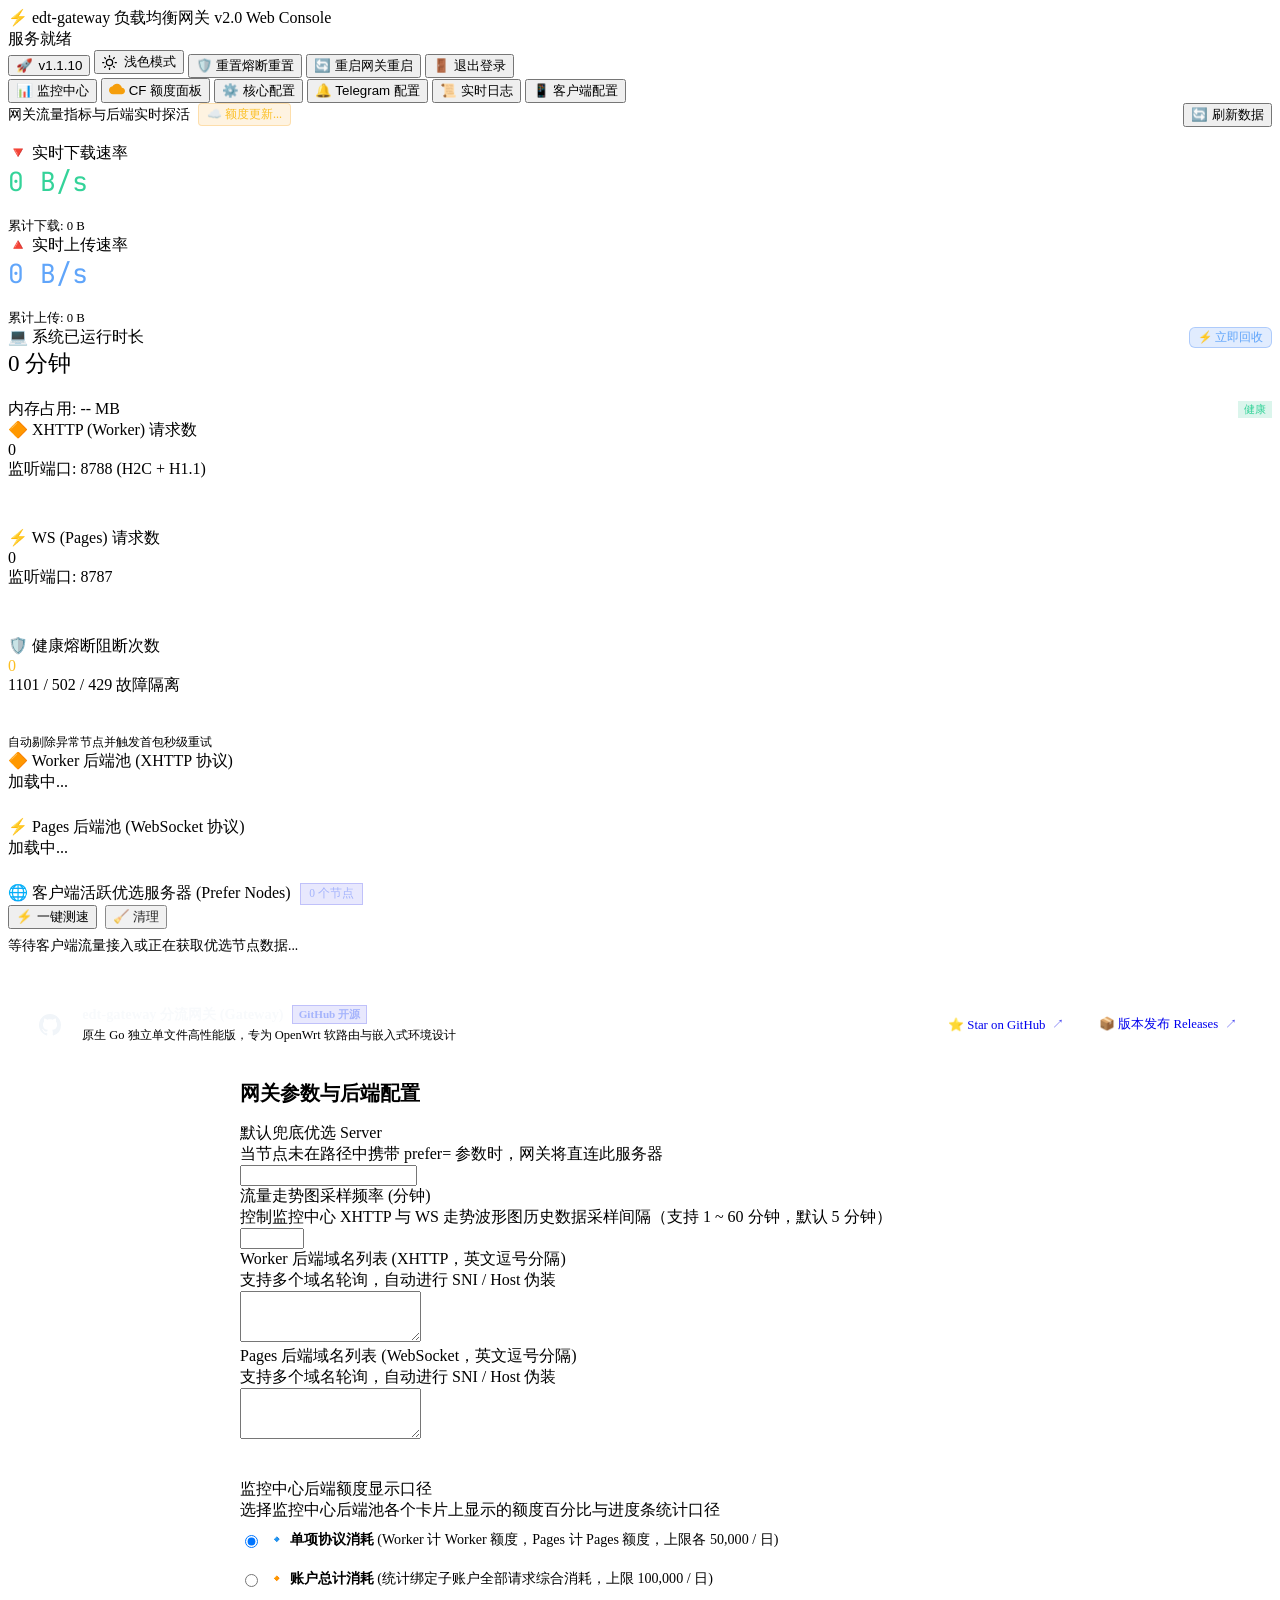
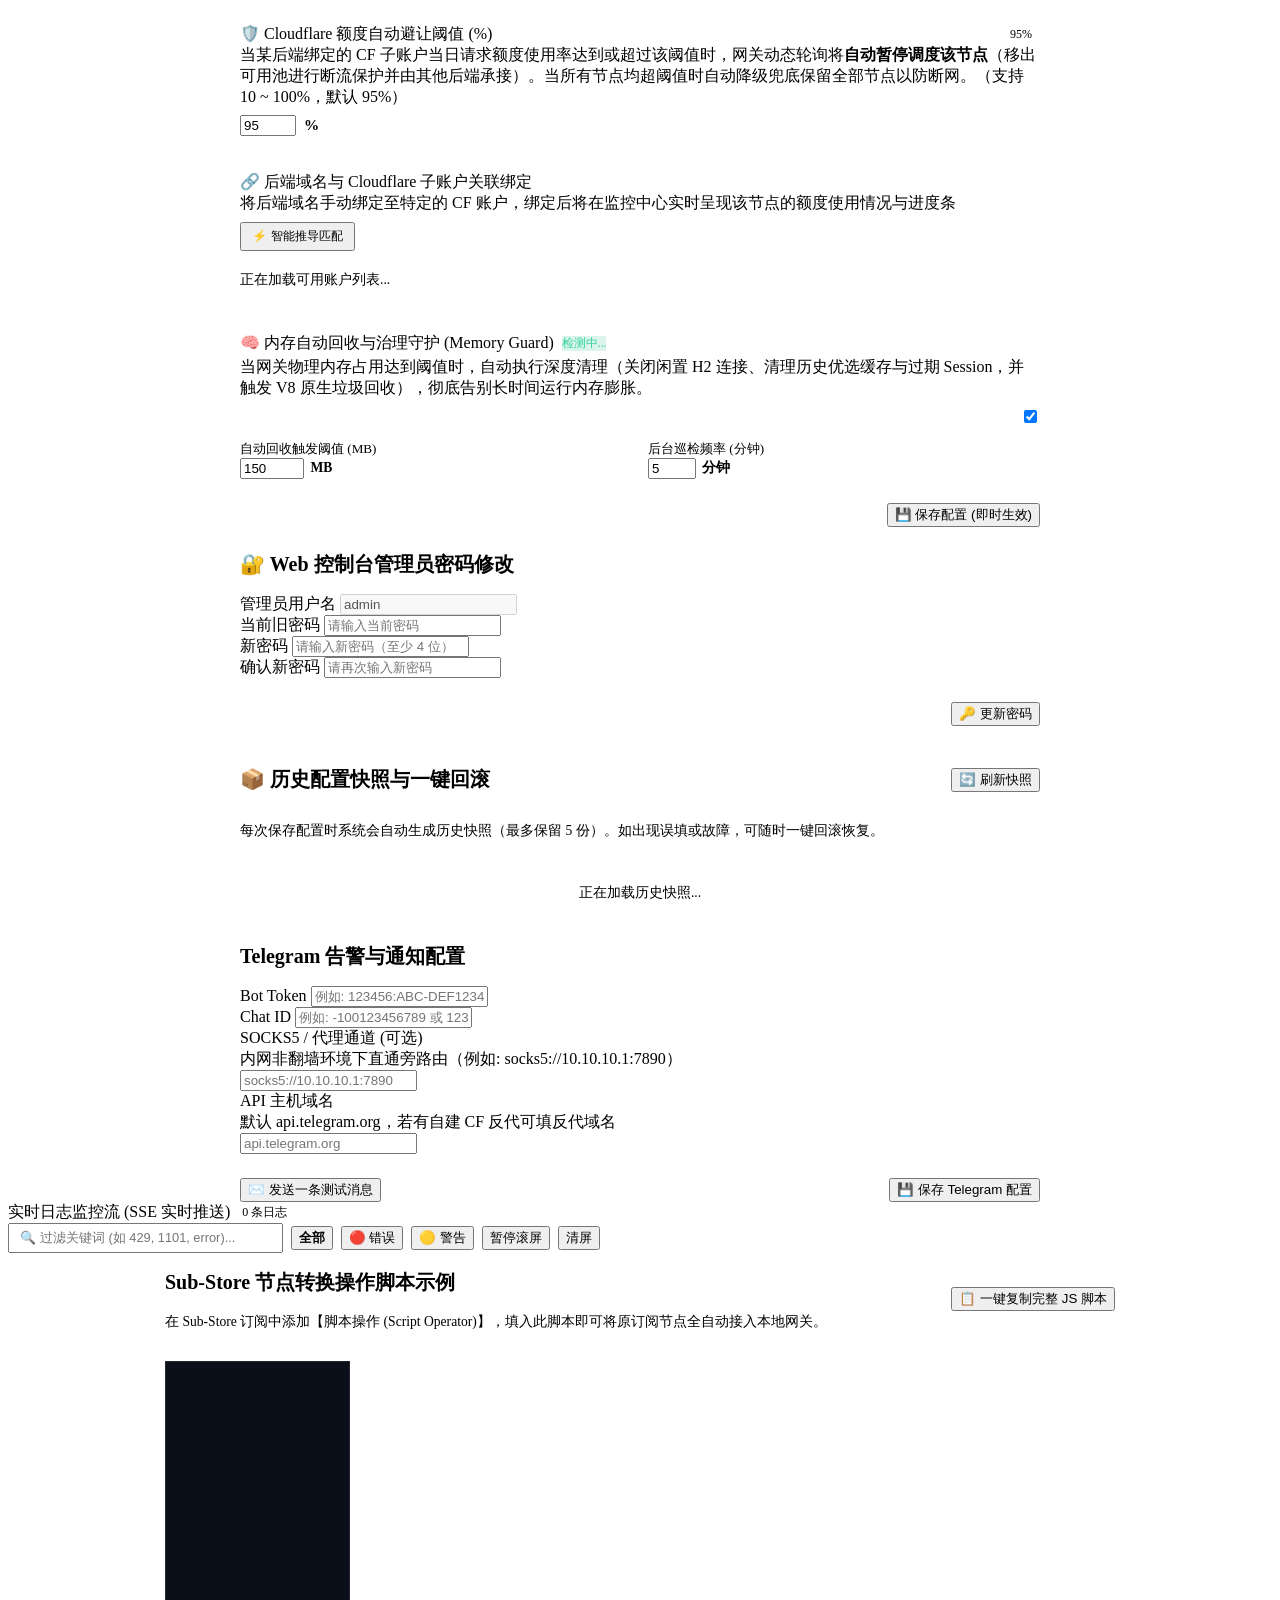
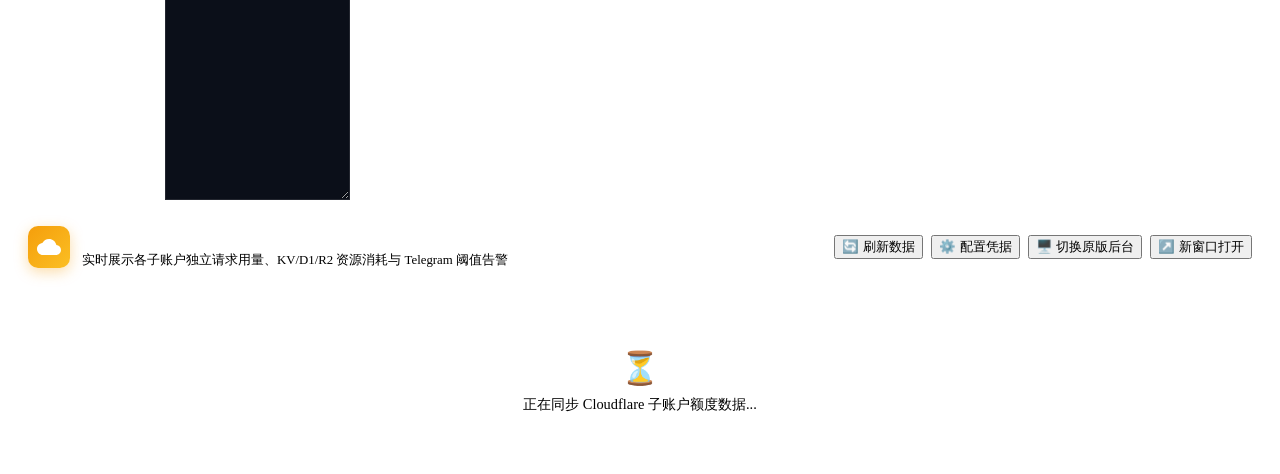
==== commit e6e8b7f1: "release: 提升版本至 v1.1.10" ====
--- a/public/index.html
+++ b/public/index.html
@@ -25,7 +25,7 @@
       <div class="status-pill" title="网关服务正常运行中"><span class="dot"></span><span class="status-text">服务就绪</span></div>
       <button class="btn btn-outline btn-sm" id="btn-header-update" onclick="openUpdateModal()" style="display: inline-flex; align-items: center; gap: 0.35rem;" title="检查 GitHub 最新发布版本与在线更新">
         <span>🚀</span>
-        <span id="header-version-text">v1.0.9</span>
+        <span id="header-version-text">v1.1.10</span>
         <span id="update-badge-dot" style="display:none; width:7px; height:7px; background:#ef4444; border-radius:50%; box-shadow:0 0 6px #ef4444;" title="发现新版本！"></span>
       </button>
       <button class="btn btn-outline btn-sm" onclick="toggleTheme()" id="theme-toggle-btn" style="display: inline-flex; align-items: center; gap: 0.4rem;" title="切换至明亮浅色模式">
@@ -657,7 +657,7 @@
           <div style="background:rgba(255,255,255,0.04); border:1px solid rgba(255,255,255,0.08); border-radius:8px; padding:0.75rem 1rem;">
             <div style="font-size:0.75rem; color:var(--text-muted); margin-bottom:0.25rem;">当前运行版本</div>
             <div style="font-size:1.15rem; font-weight:700; color:#60a5fa; display:flex; align-items:center; gap:0.4rem;">
-              <span id="update-cur-ver">v1.0.9</span>
+              <span id="update-cur-ver">v1.1.10</span>
               <span id="update-cur-arch" style="font-size:0.7rem; background:rgba(96,165,250,0.15); padding:1px 6px; border-radius:4px; font-weight:500;">linux/amd64</span>
             </div>
           </div>
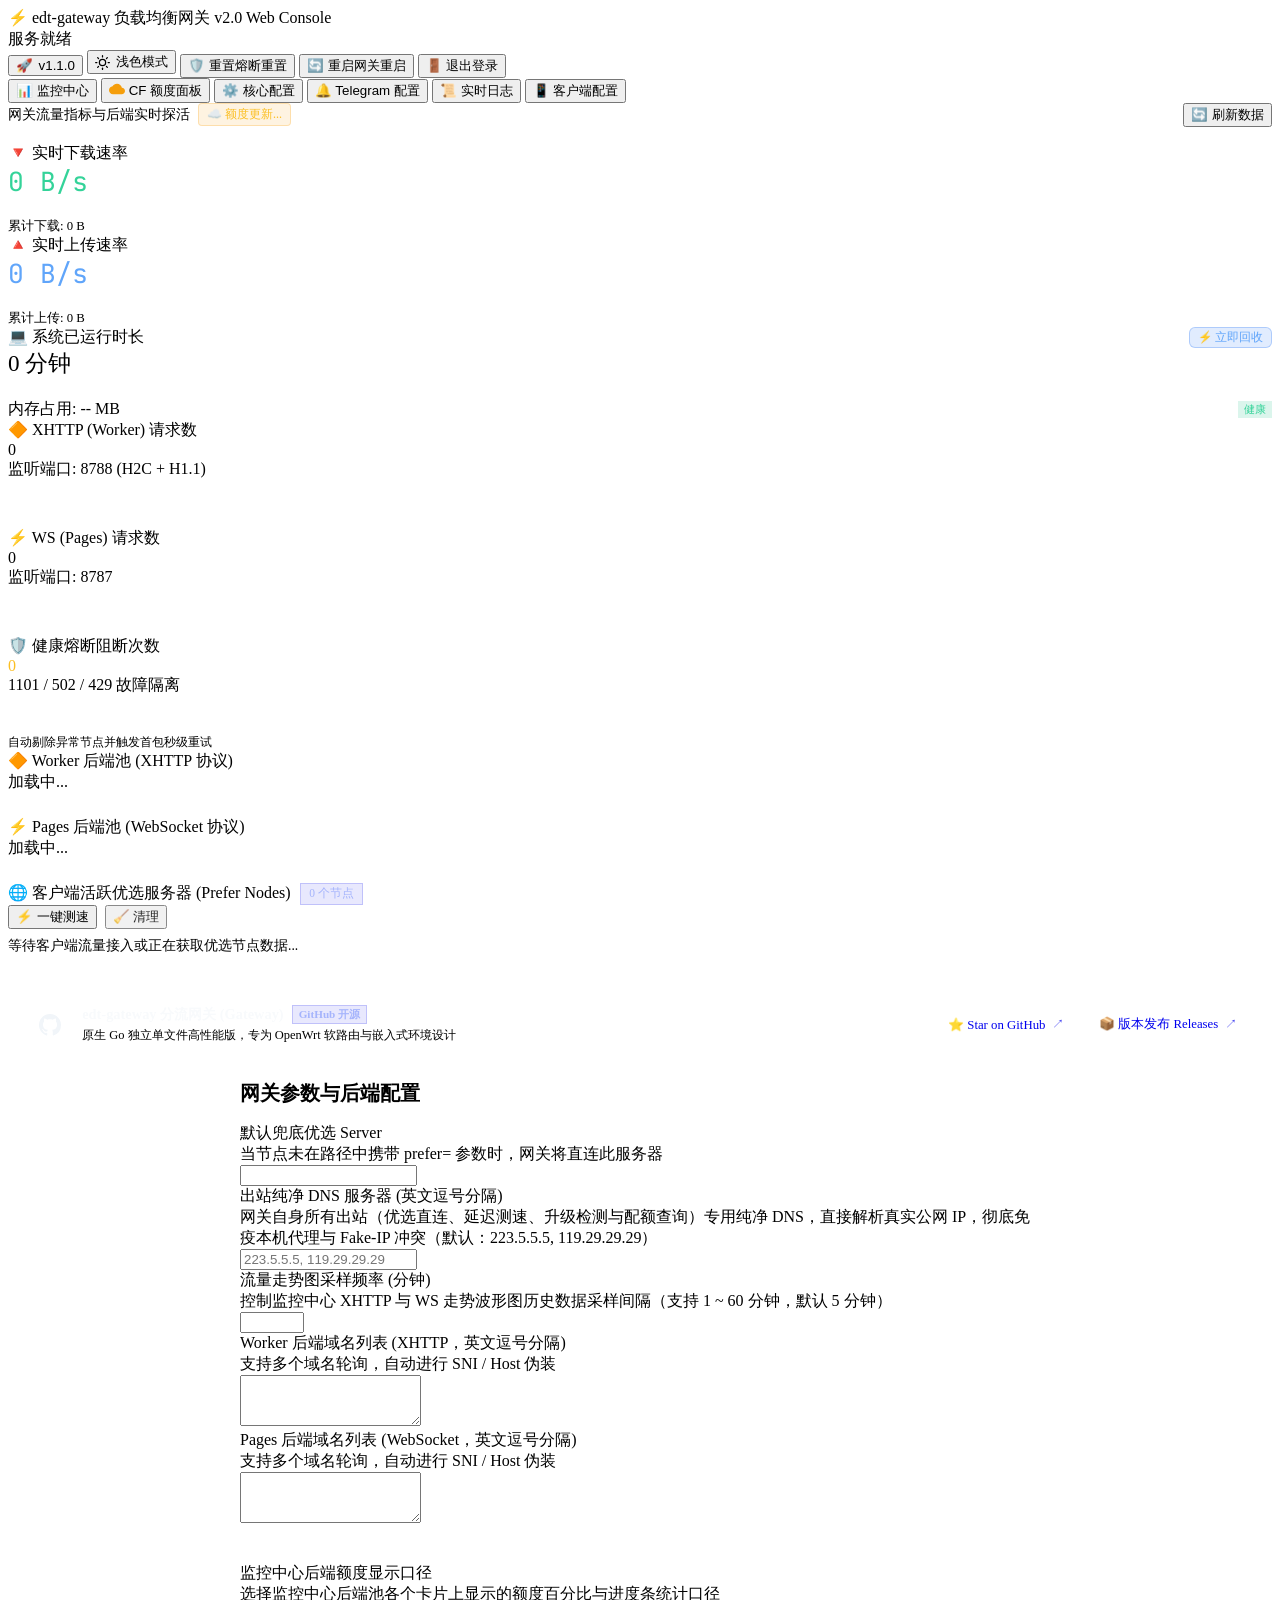
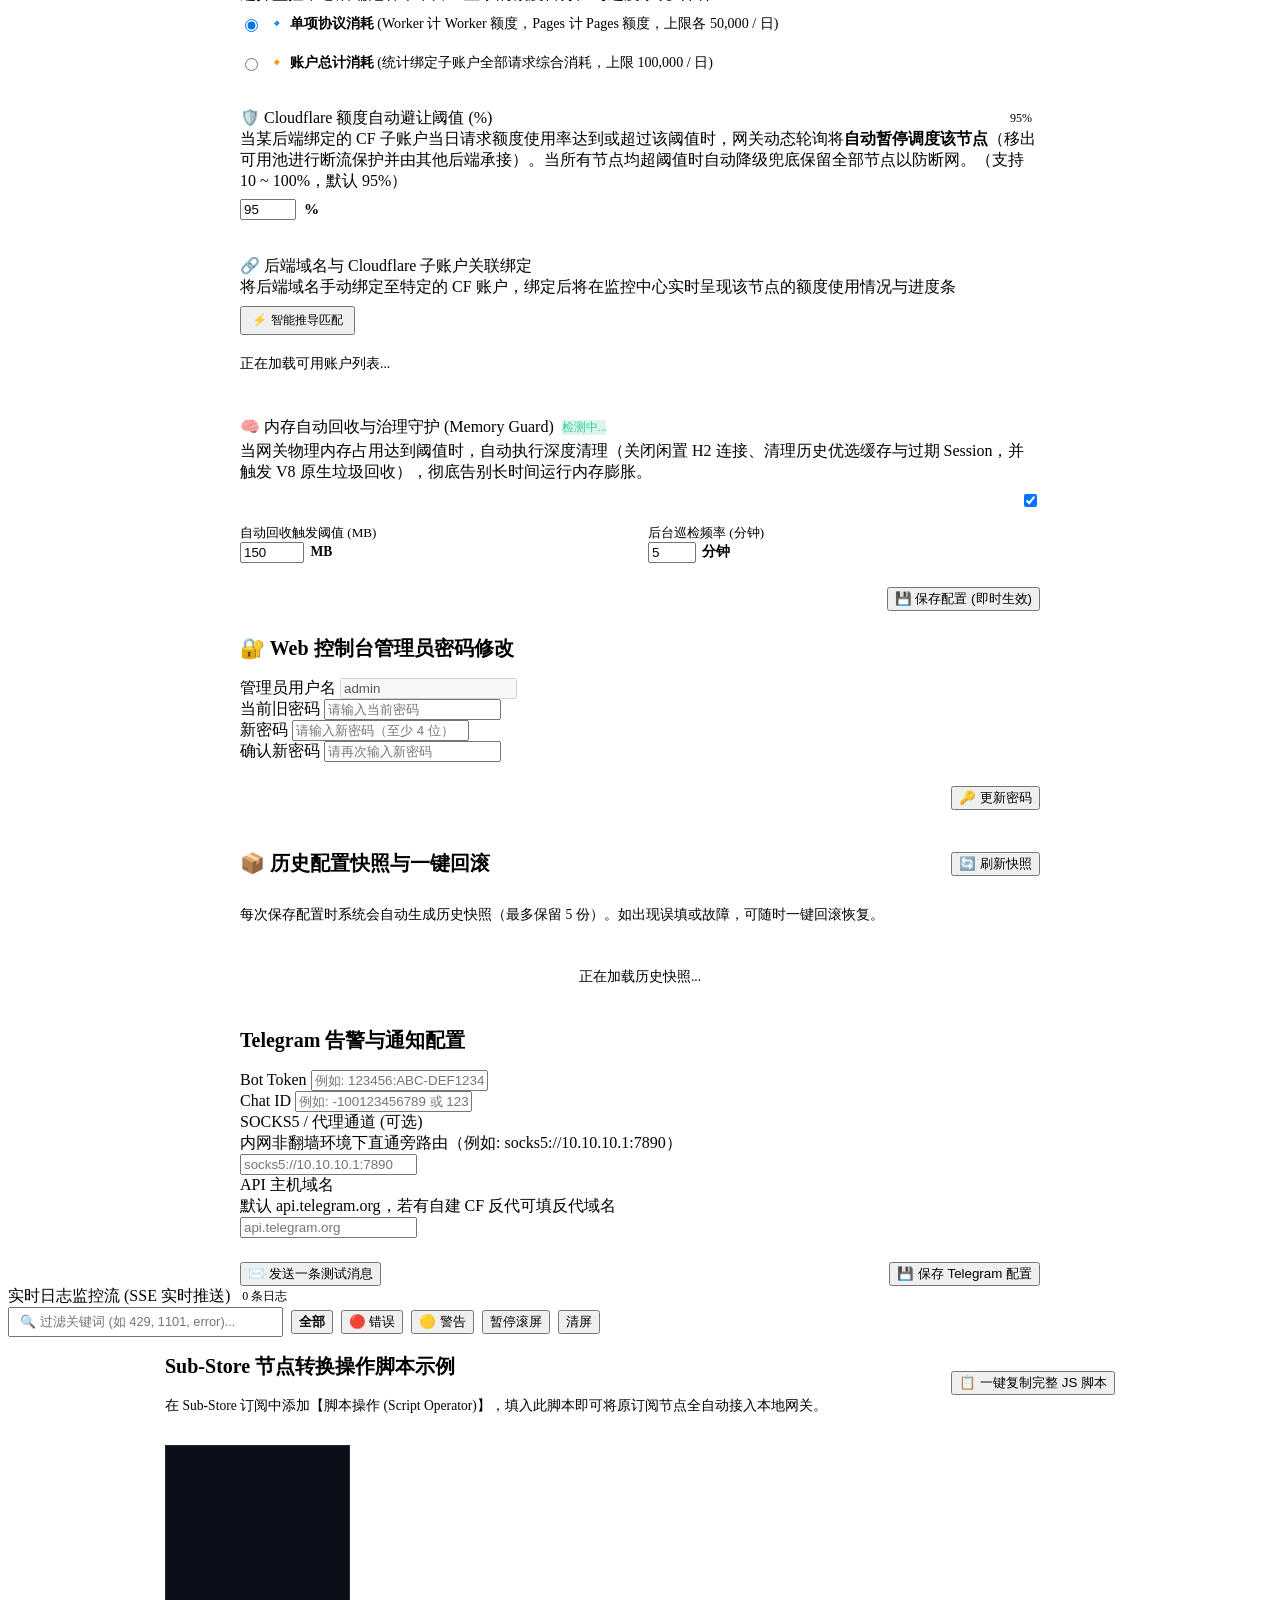
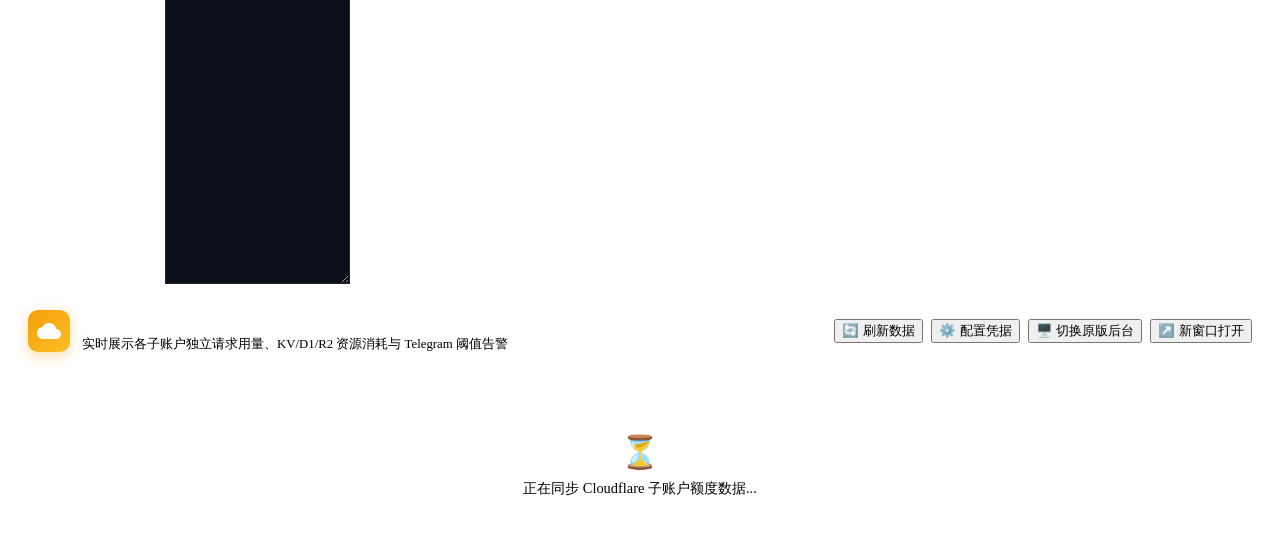
==== commit 0c74df58: "feat(release): 发布 v1.1.0 - 网关出站纯净 DNS 架构升级与 Web UI 自定义配置" ====
--- a/public/index.html
+++ b/public/index.html
@@ -25,7 +25,7 @@
       <div class="status-pill" title="网关服务正常运行中"><span class="dot"></span><span class="status-text">服务就绪</span></div>
       <button class="btn btn-outline btn-sm" id="btn-header-update" onclick="openUpdateModal()" style="display: inline-flex; align-items: center; gap: 0.35rem;" title="检查 GitHub 最新发布版本与在线更新">
         <span>🚀</span>
-        <span id="header-version-text">v1.1.10</span>
+        <span id="header-version-text">v1.1.0</span>
         <span id="update-badge-dot" style="display:none; width:7px; height:7px; background:#ef4444; border-radius:50%; box-shadow:0 0 6px #ef4444;" title="发现新版本！"></span>
       </button>
       <button class="btn btn-outline btn-sm" onclick="toggleTheme()" id="theme-toggle-btn" style="display: inline-flex; align-items: center; gap: 0.4rem;" title="切换至明亮浅色模式">
@@ -216,6 +216,11 @@
           <label class="form-label">默认兜底优选 Server</label>
           <div class="form-desc">当节点未在路径中携带 prefer= 参数时，网关将直连此服务器</div>
           <input type="text" class="form-control" id="cfg-defaultPrefer">
+        </div>
+        <div class="form-group">
+          <label class="form-label">出站纯净 DNS 服务器 (英文逗号分隔)</label>
+          <div class="form-desc">网关自身所有出站（优选直连、延迟测速、升级检测与配额查询）专用纯净 DNS，直接解析真实公网 IP，彻底免疫本机代理与 Fake-IP 冲突（默认：223.5.5.5, 119.29.29.29）</div>
+          <input type="text" class="form-control" id="cfg-dns" placeholder="223.5.5.5, 119.29.29.29">
         </div>
         <div class="form-group">
           <label class="form-label">流量走势图采样频率 (分钟)</label>
@@ -657,7 +662,7 @@
           <div style="background:rgba(255,255,255,0.04); border:1px solid rgba(255,255,255,0.08); border-radius:8px; padding:0.75rem 1rem;">
             <div style="font-size:0.75rem; color:var(--text-muted); margin-bottom:0.25rem;">当前运行版本</div>
             <div style="font-size:1.15rem; font-weight:700; color:#60a5fa; display:flex; align-items:center; gap:0.4rem;">
-              <span id="update-cur-ver">v1.1.10</span>
+              <span id="update-cur-ver">v1.1.0</span>
               <span id="update-cur-arch" style="font-size:0.7rem; background:rgba(96,165,250,0.15); padding:1px 6px; border-radius:4px; font-weight:500;">linux/amd64</span>
             </div>
           </div>
@@ -739,6 +744,7 @@
               <select id="update-mirror-select" onchange="onMirrorSelectChange()" style="background:#0f172a; color:#cbd5e1; border:1px solid rgba(255,255,255,0.15); border-radius:6px; font-size:0.78rem; padding:3px 8px; cursor:pointer; outline:none;">
                 <option value="https://ghfast.top/">内置: ghfast.top (推荐)</option>
                 <option value="https://ghproxy.net/">内置: ghproxy.net</option>
+                <option value="https://gh-proxy.com/">内置: gh-proxy.com</option>
                 <option value="custom">✏️ 自定义镜像地址...</option>
               </select>
             </div>
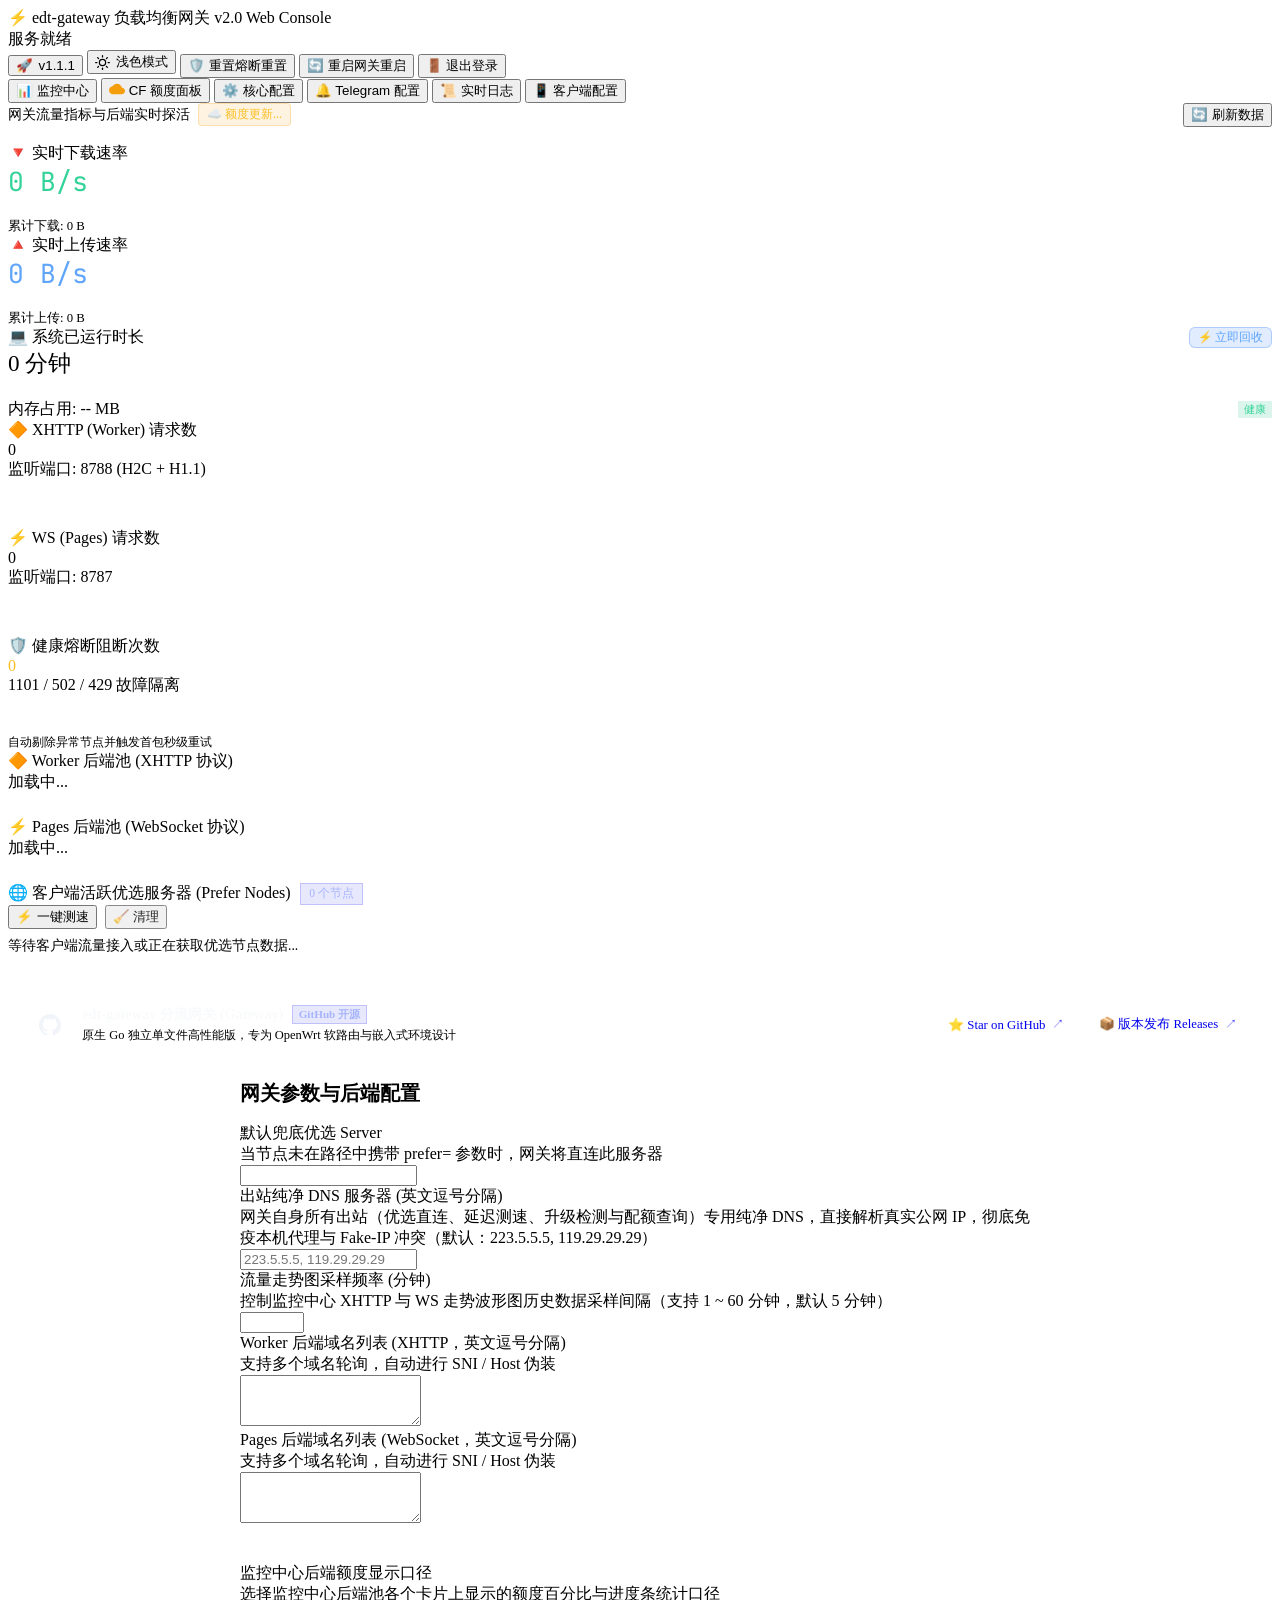
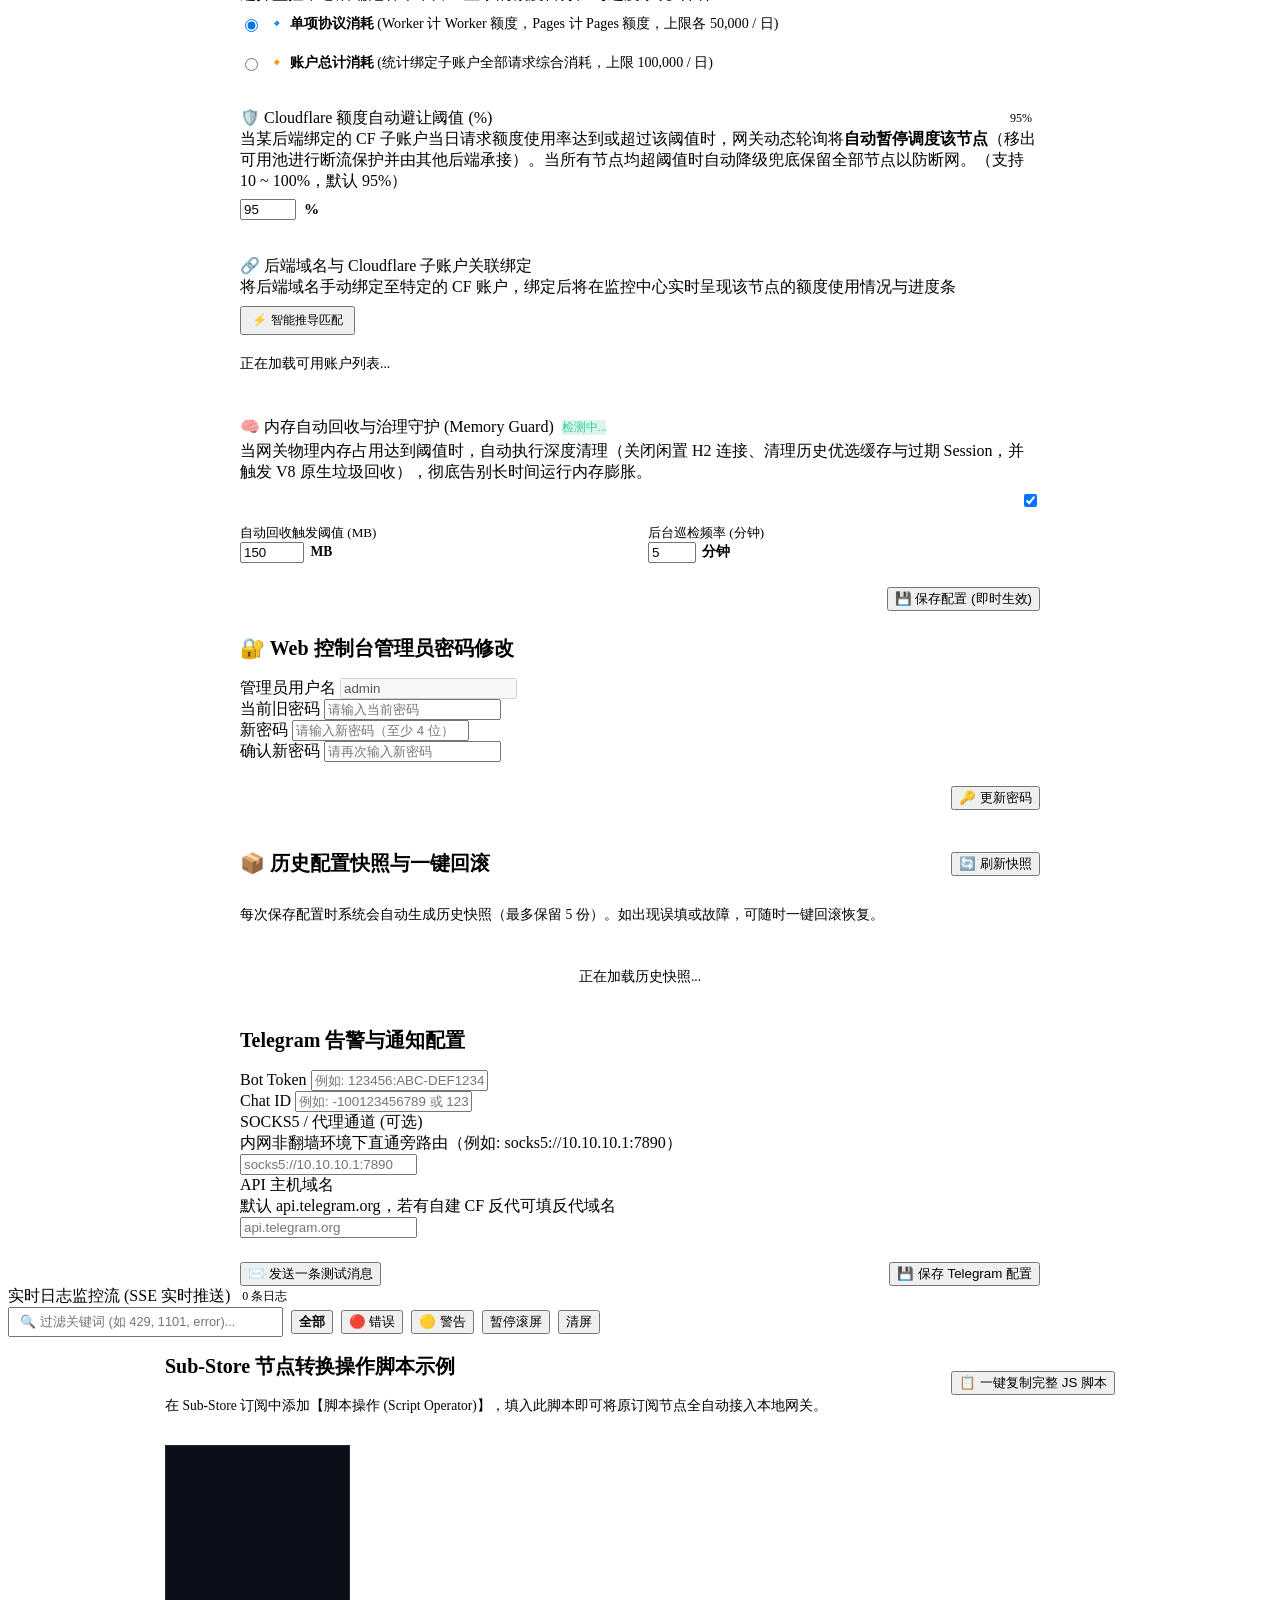
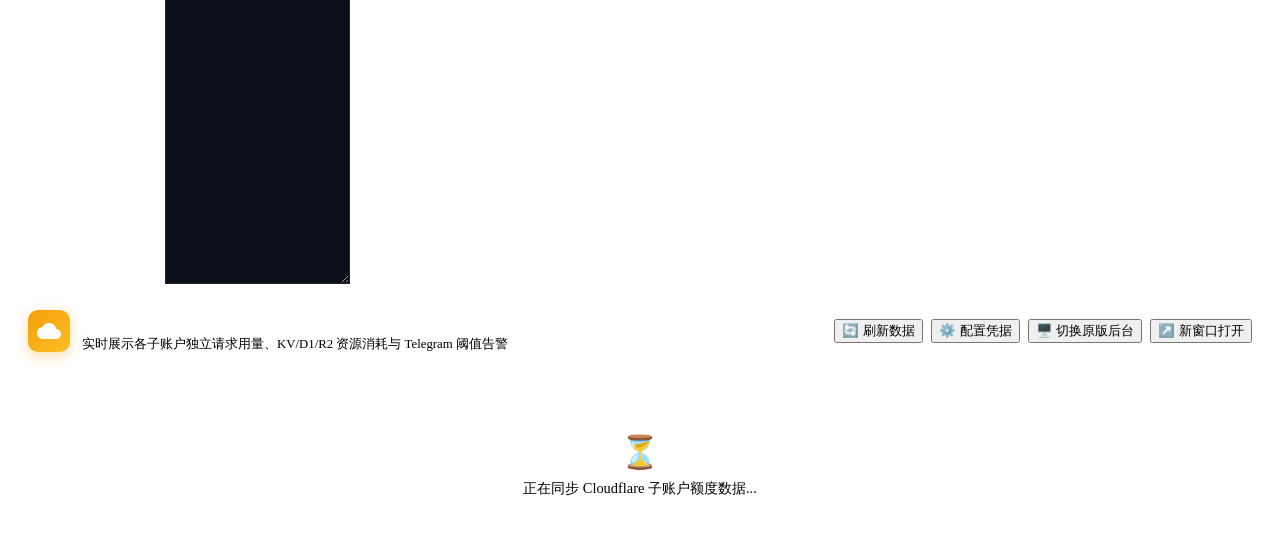
==== commit 789205ee: "chore(release): release v1.1.1 - 规范优选不可达与后端熔断轮换边界及节点计数修复" ====
--- a/public/index.html
+++ b/public/index.html
@@ -25,7 +25,7 @@
       <div class="status-pill" title="网关服务正常运行中"><span class="dot"></span><span class="status-text">服务就绪</span></div>
       <button class="btn btn-outline btn-sm" id="btn-header-update" onclick="openUpdateModal()" style="display: inline-flex; align-items: center; gap: 0.35rem;" title="检查 GitHub 最新发布版本与在线更新">
         <span>🚀</span>
-        <span id="header-version-text">v1.1.0</span>
+        <span id="header-version-text">v1.1.1</span>
         <span id="update-badge-dot" style="display:none; width:7px; height:7px; background:#ef4444; border-radius:50%; box-shadow:0 0 6px #ef4444;" title="发现新版本！"></span>
       </button>
       <button class="btn btn-outline btn-sm" onclick="toggleTheme()" id="theme-toggle-btn" style="display: inline-flex; align-items: center; gap: 0.4rem;" title="切换至明亮浅色模式">
@@ -662,7 +662,7 @@
           <div style="background:rgba(255,255,255,0.04); border:1px solid rgba(255,255,255,0.08); border-radius:8px; padding:0.75rem 1rem;">
             <div style="font-size:0.75rem; color:var(--text-muted); margin-bottom:0.25rem;">当前运行版本</div>
             <div style="font-size:1.15rem; font-weight:700; color:#60a5fa; display:flex; align-items:center; gap:0.4rem;">
-              <span id="update-cur-ver">v1.1.0</span>
+              <span id="update-cur-ver">v1.1.1</span>
               <span id="update-cur-arch" style="font-size:0.7rem; background:rgba(96,165,250,0.15); padding:1px 6px; border-radius:4px; font-weight:500;">linux/amd64</span>
             </div>
           </div>
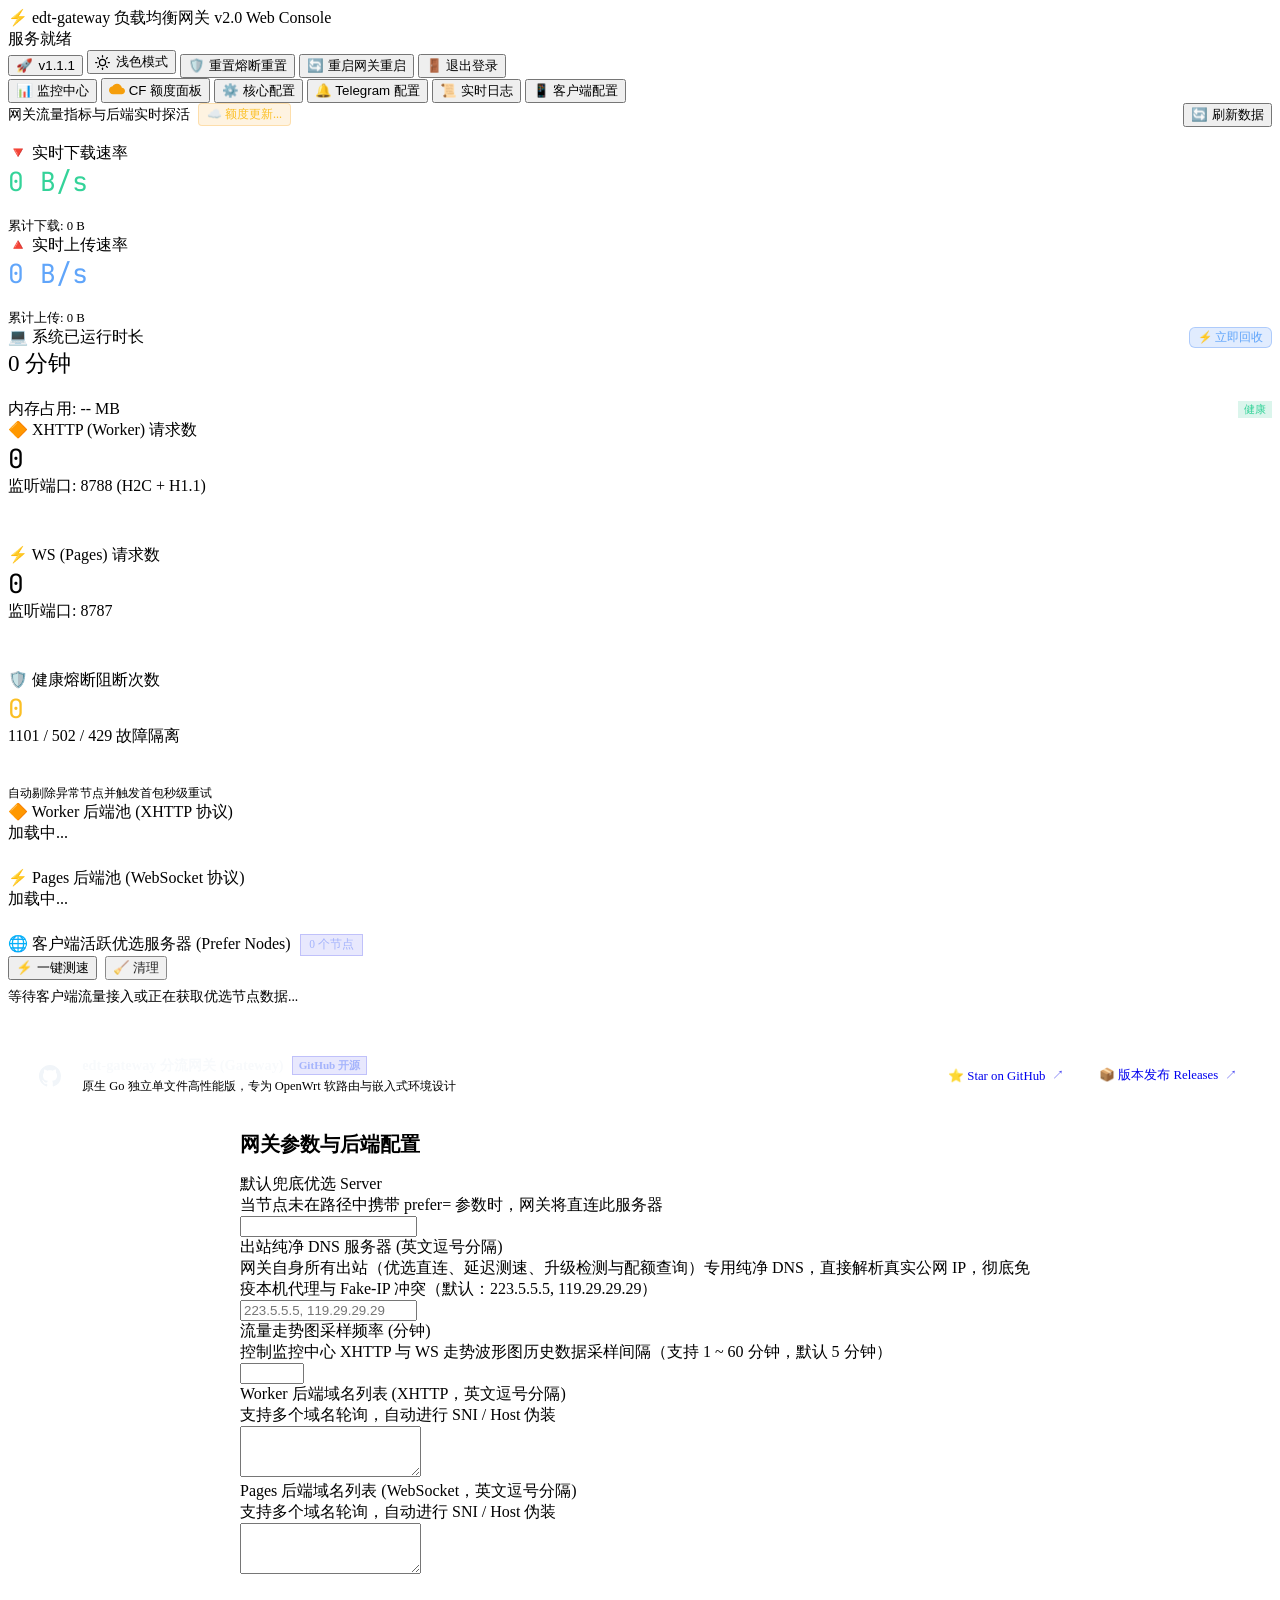
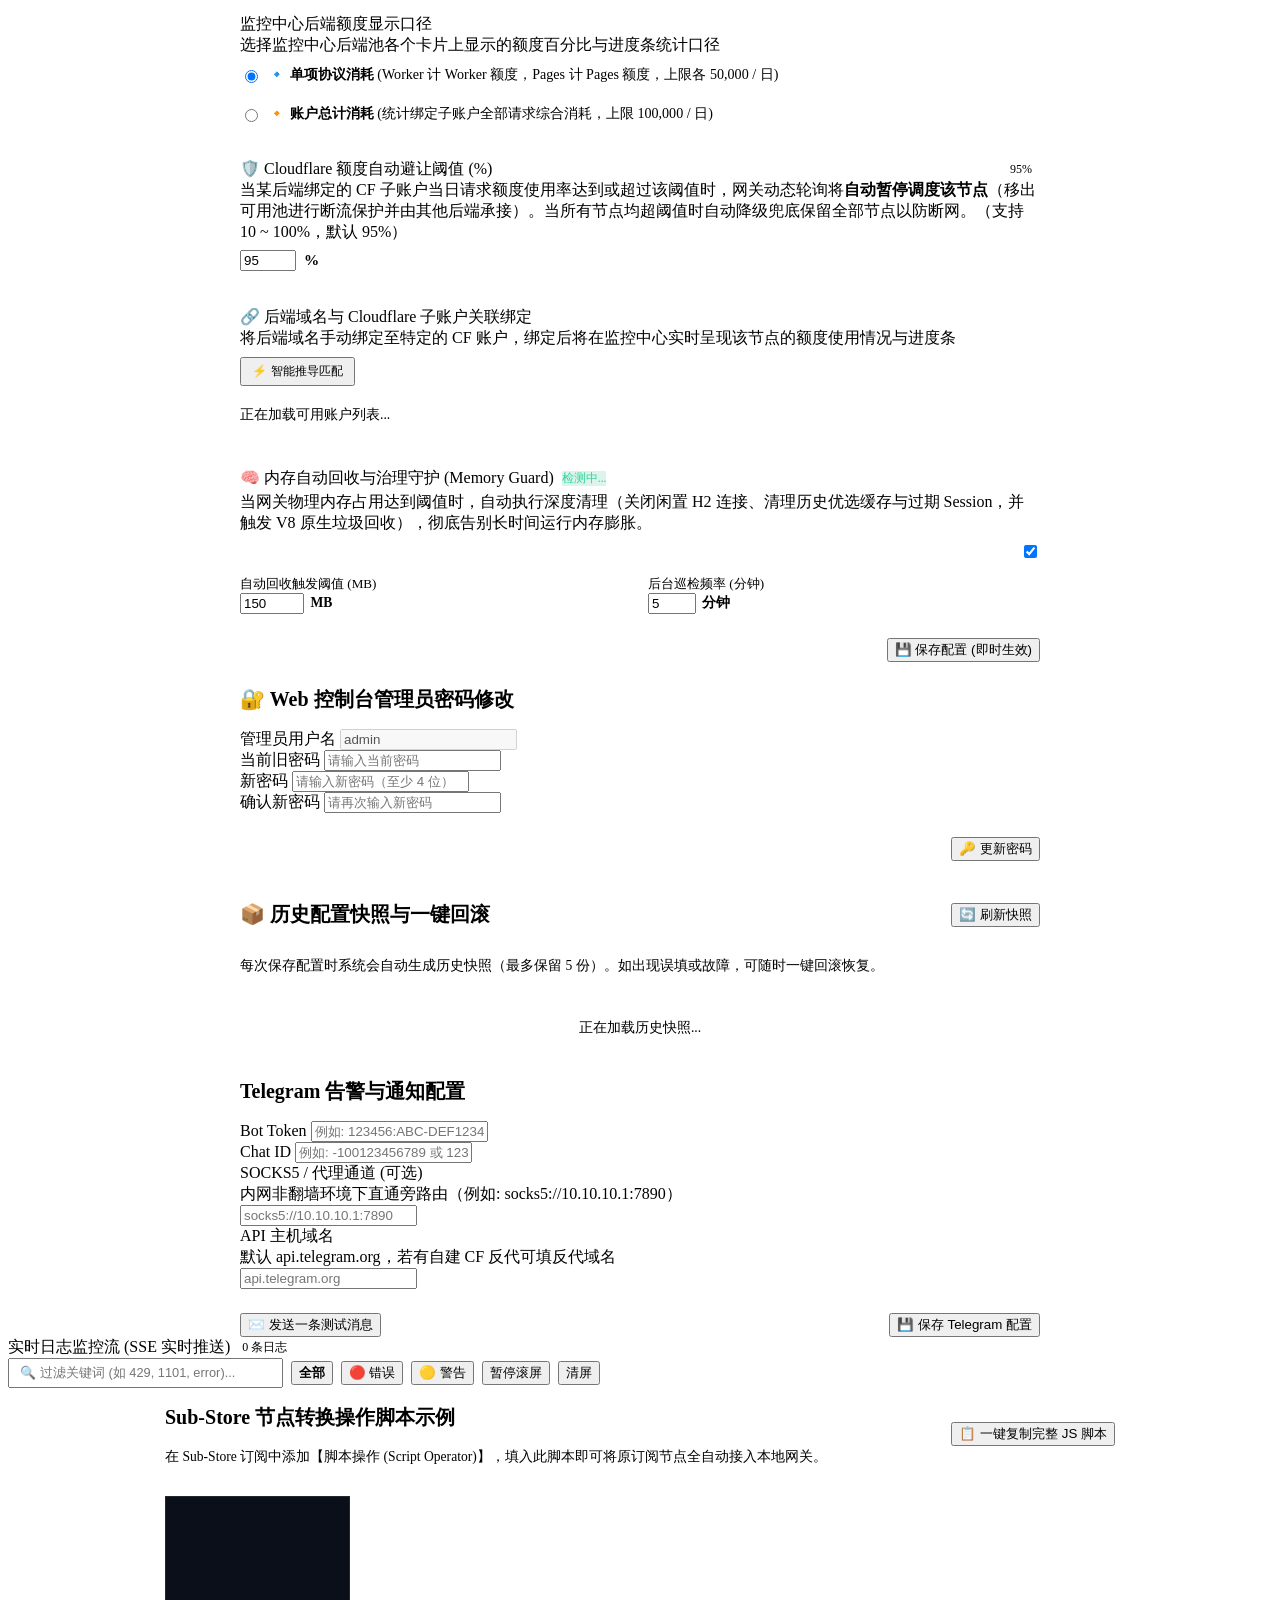
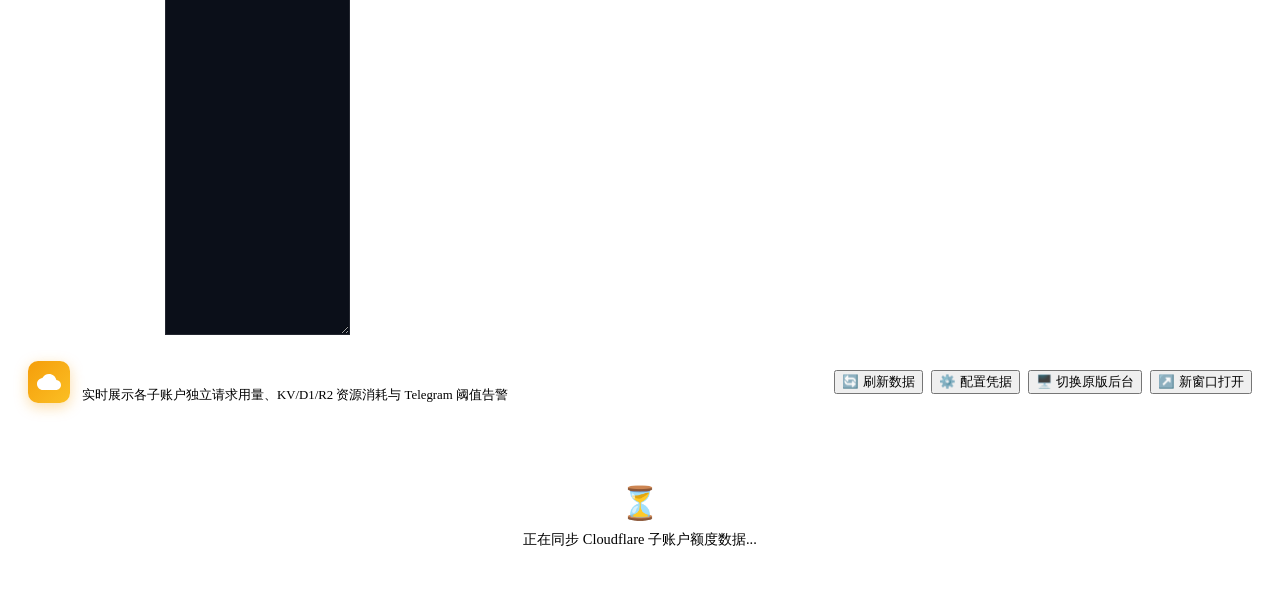
==== commit 701e1097: "style(public): 同步更新静态前端资源" ====
--- a/public/index.html
+++ b/public/index.html
@@ -111,7 +111,7 @@
         <div class="card" style="display: flex; flex-direction: column; justify-content: space-between;">
           <div>
             <div class="stat-title">🔶 XHTTP (Worker) 请求数</div>
-            <div class="stat-val" id="stat-xhttp">0</div>
+            <div class="stat-val" id="stat-xhttp" style="font-family: 'JetBrains Mono', monospace; font-size: 1.65rem;">0</div>
             <div class="stat-desc">监听端口: 8788 (H2C + H1.1)</div>
           </div>
           <div style="margin-top: 0.75rem; height: 36px; position: relative;">
@@ -123,7 +123,7 @@
         <div class="card" style="display: flex; flex-direction: column; justify-content: space-between;">
           <div>
             <div class="stat-title">⚡️ WS (Pages) 请求数</div>
-            <div class="stat-val" id="stat-ws">0</div>
+            <div class="stat-val" id="stat-ws" style="font-family: 'JetBrains Mono', monospace; font-size: 1.65rem;">0</div>
             <div class="stat-desc">监听端口: 8787</div>
           </div>
           <div style="margin-top: 0.75rem; height: 36px; position: relative;">
@@ -135,7 +135,7 @@
         <div class="card" style="display: flex; flex-direction: column; justify-content: space-between;">
           <div>
             <div class="stat-title">🛡️ 健康熔断阻断次数</div>
-            <div class="stat-val" style="color: #fbbf24;" id="stat-circuit">0</div>
+            <div class="stat-val" style="color: #fbbf24; font-family: 'JetBrains Mono', monospace; font-size: 1.65rem;" id="stat-circuit">0</div>
             <div class="stat-desc">1101 / 502 / 429 故障隔离</div>
           </div>
           <div style="margin-top: 0.75rem; height: 36px; display: flex; align-items: flex-end; border-top: 1px solid rgba(255,255,255,0.05); padding-top: 0.4rem;">
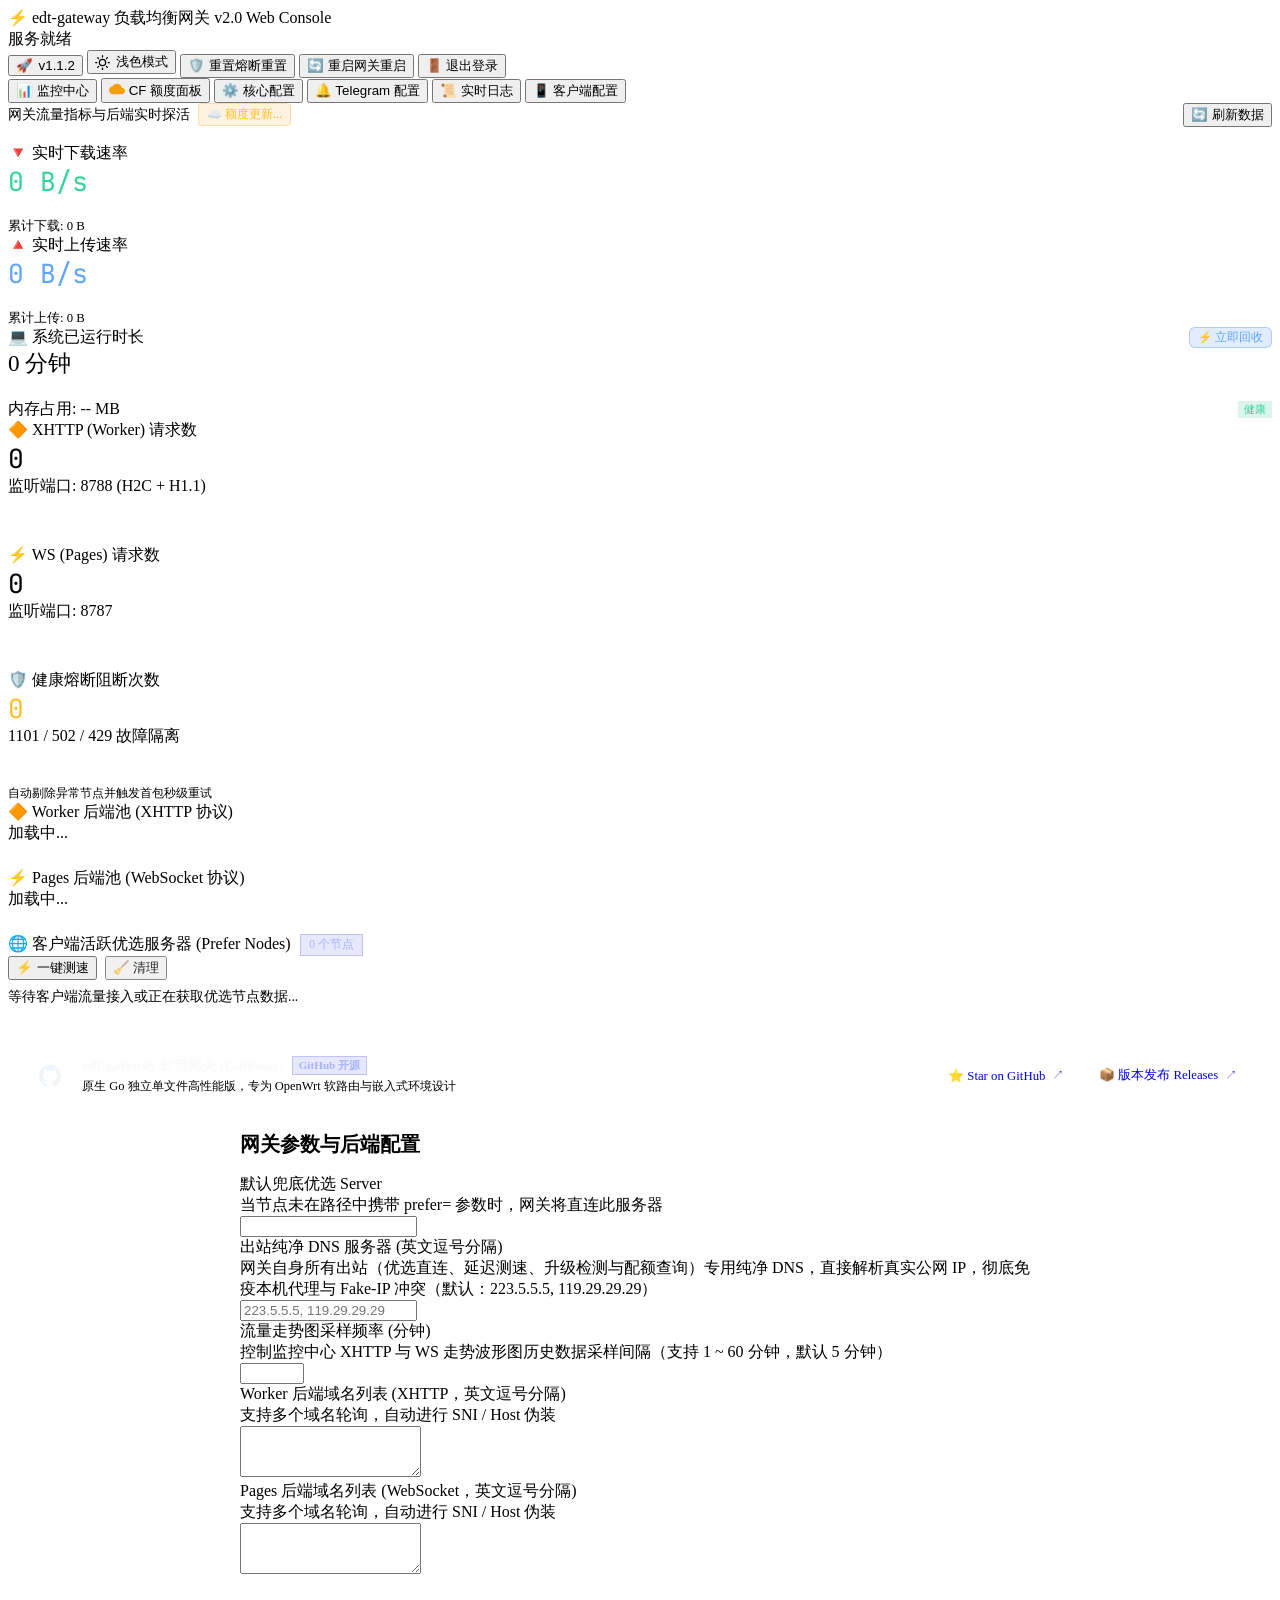
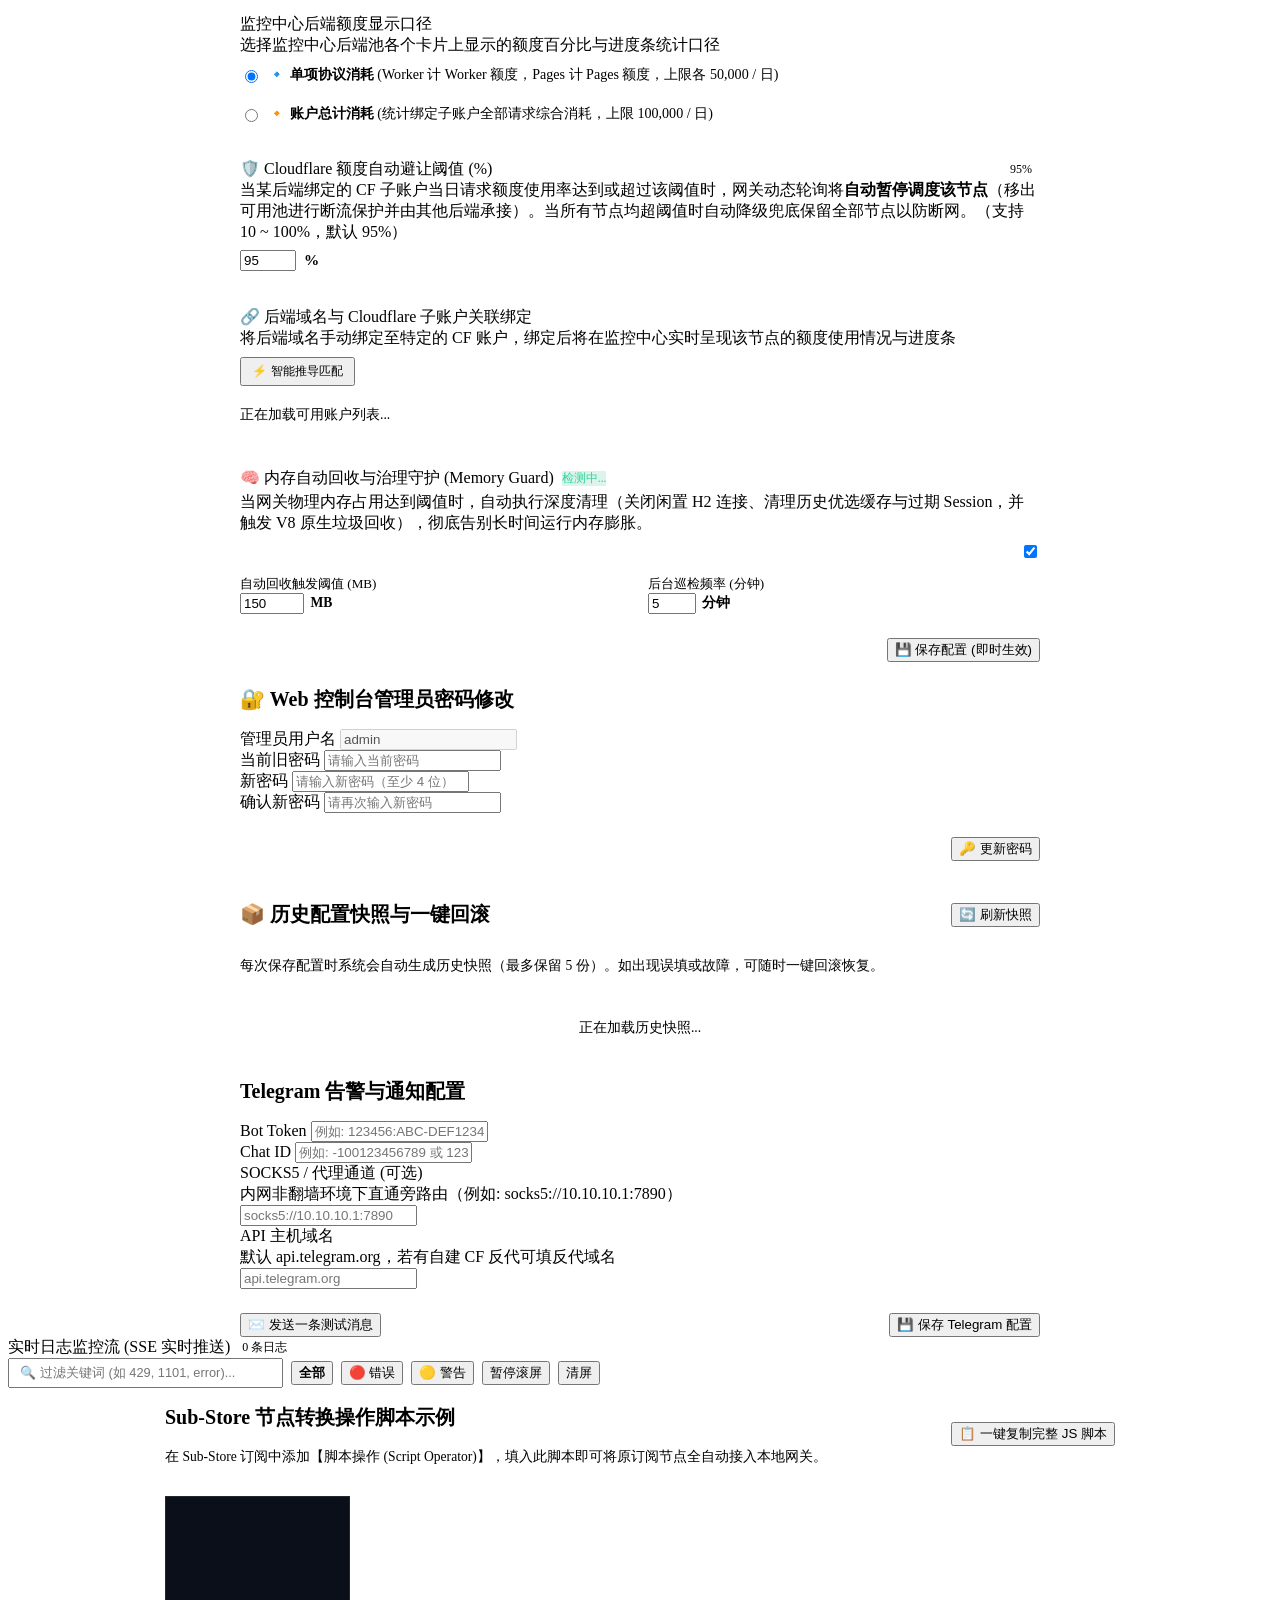
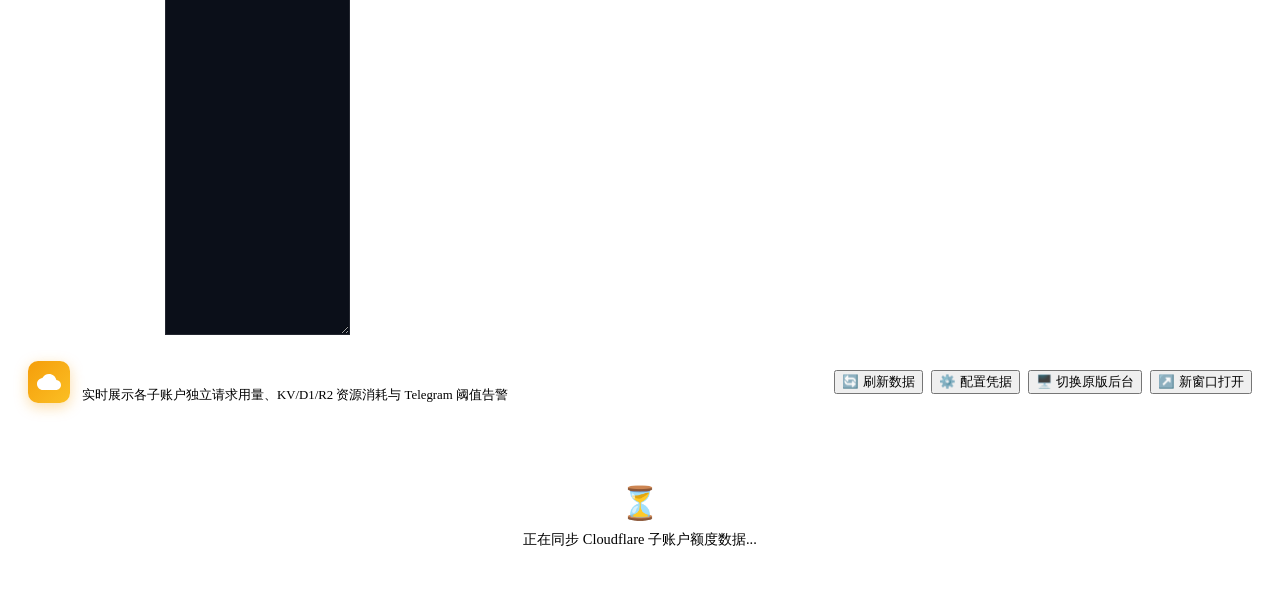
==== commit adbc782e: "chore(release): release v1.1.2 - 核心代理流式重试优化、Happy Eyeballs 竞速并发拨号与安装包闪存瘦身" ====
--- a/public/index.html
+++ b/public/index.html
@@ -25,7 +25,7 @@
       <div class="status-pill" title="网关服务正常运行中"><span class="dot"></span><span class="status-text">服务就绪</span></div>
       <button class="btn btn-outline btn-sm" id="btn-header-update" onclick="openUpdateModal()" style="display: inline-flex; align-items: center; gap: 0.35rem;" title="检查 GitHub 最新发布版本与在线更新">
         <span>🚀</span>
-        <span id="header-version-text">v1.1.1</span>
+        <span id="header-version-text">v1.1.2</span>
         <span id="update-badge-dot" style="display:none; width:7px; height:7px; background:#ef4444; border-radius:50%; box-shadow:0 0 6px #ef4444;" title="发现新版本！"></span>
       </button>
       <button class="btn btn-outline btn-sm" onclick="toggleTheme()" id="theme-toggle-btn" style="display: inline-flex; align-items: center; gap: 0.4rem;" title="切换至明亮浅色模式">
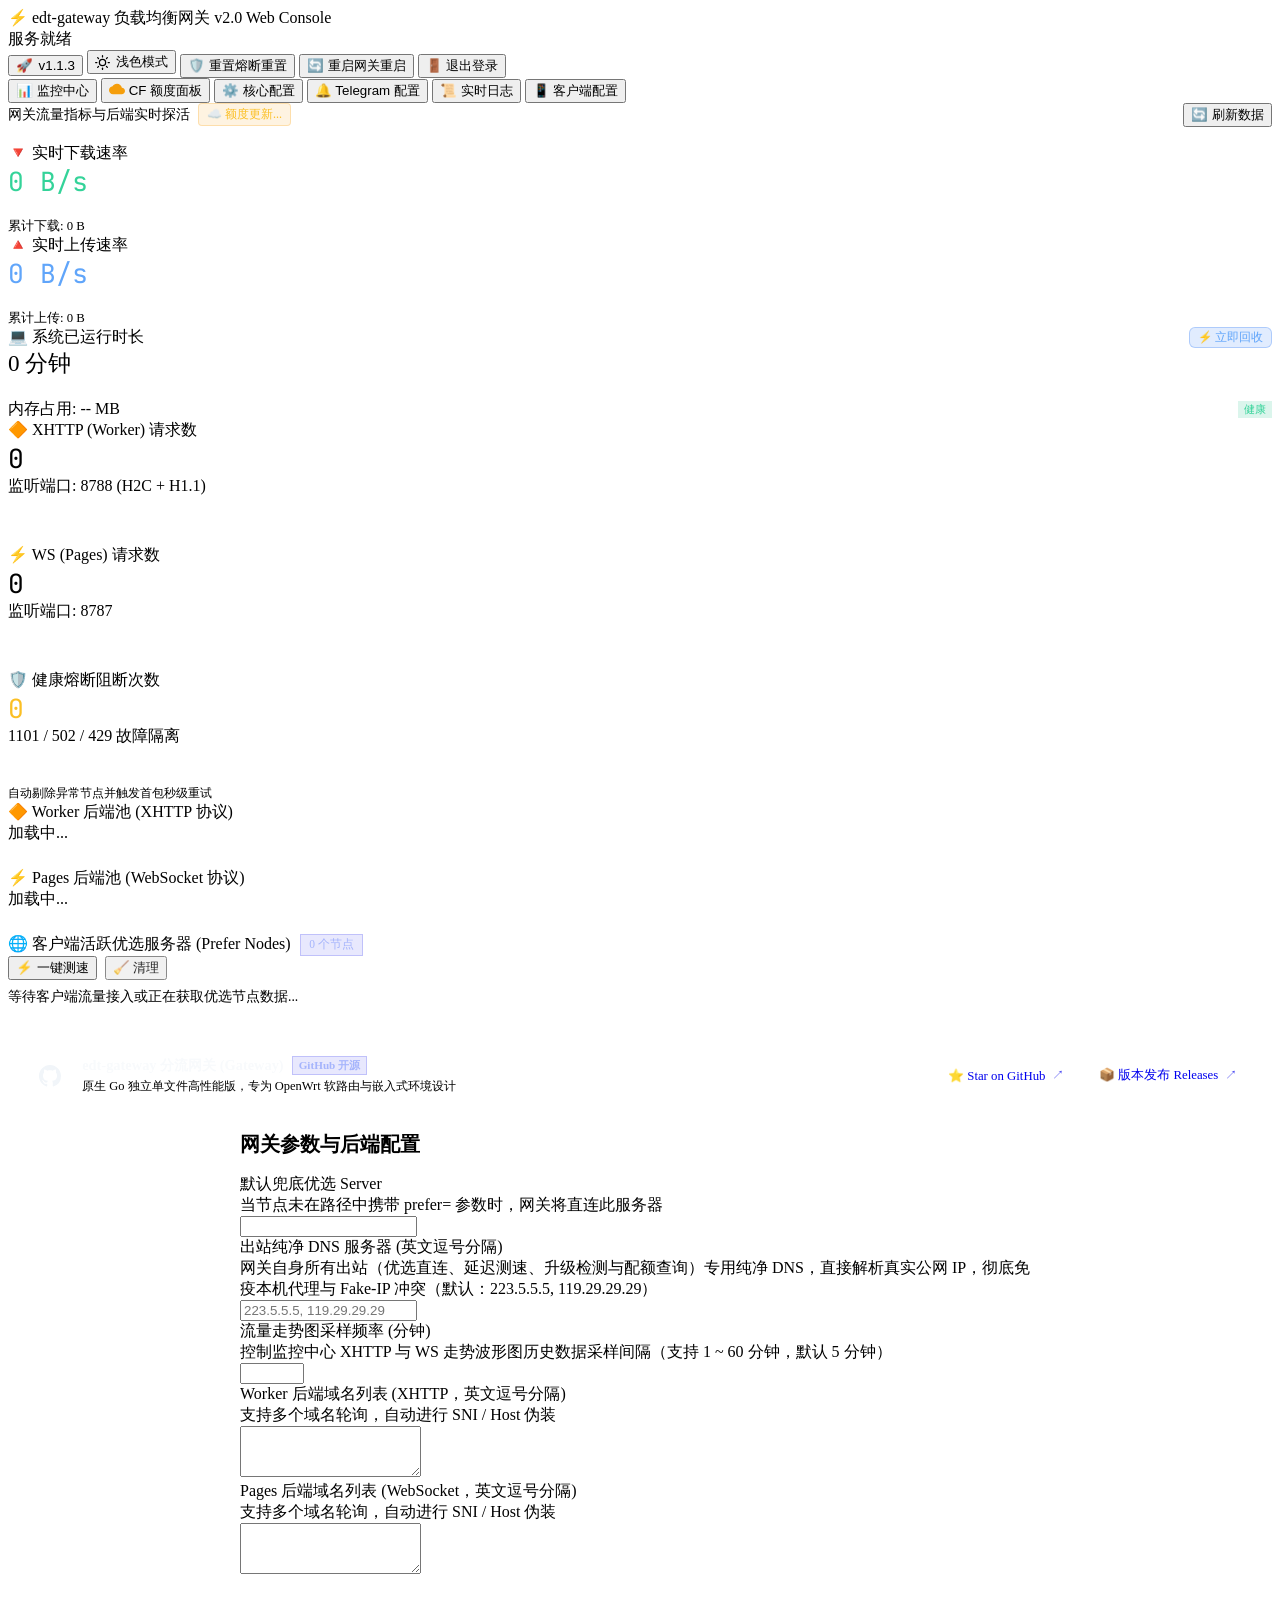
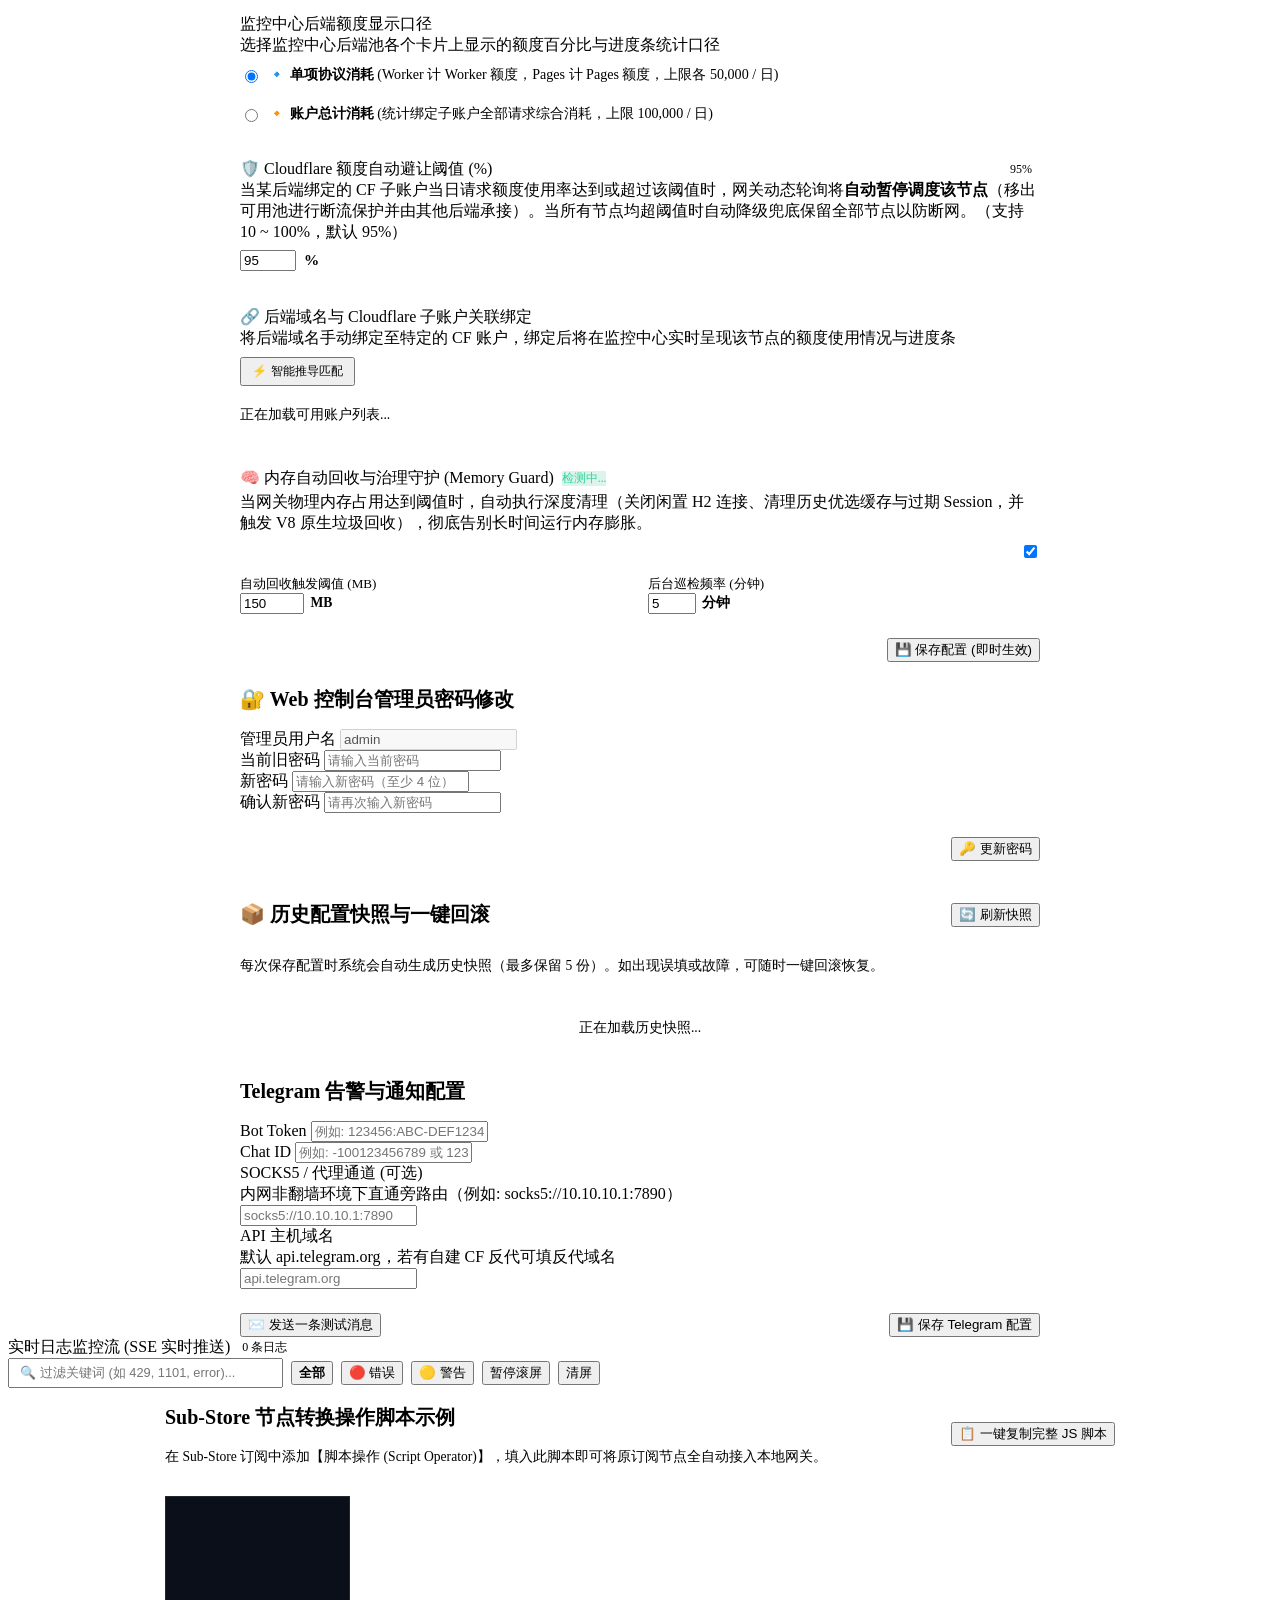
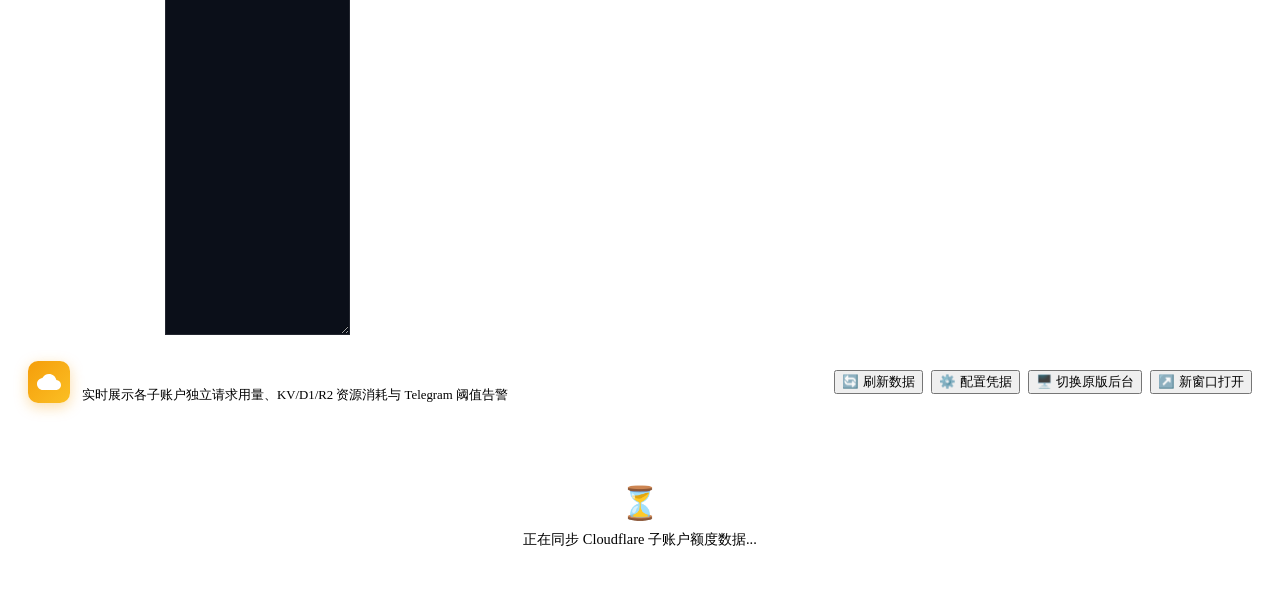
==== commit f3a09317: "chore(release): release v1.1.3 - 零磁盘日志占用与开机单实例防重入加固" ====
--- a/public/index.html
+++ b/public/index.html
@@ -25,7 +25,7 @@
       <div class="status-pill" title="网关服务正常运行中"><span class="dot"></span><span class="status-text">服务就绪</span></div>
       <button class="btn btn-outline btn-sm" id="btn-header-update" onclick="openUpdateModal()" style="display: inline-flex; align-items: center; gap: 0.35rem;" title="检查 GitHub 最新发布版本与在线更新">
         <span>🚀</span>
-        <span id="header-version-text">v1.1.2</span>
+        <span id="header-version-text">v1.1.3</span>
         <span id="update-badge-dot" style="display:none; width:7px; height:7px; background:#ef4444; border-radius:50%; box-shadow:0 0 6px #ef4444;" title="发现新版本！"></span>
       </button>
       <button class="btn btn-outline btn-sm" onclick="toggleTheme()" id="theme-toggle-btn" style="display: inline-flex; align-items: center; gap: 0.4rem;" title="切换至明亮浅色模式">
